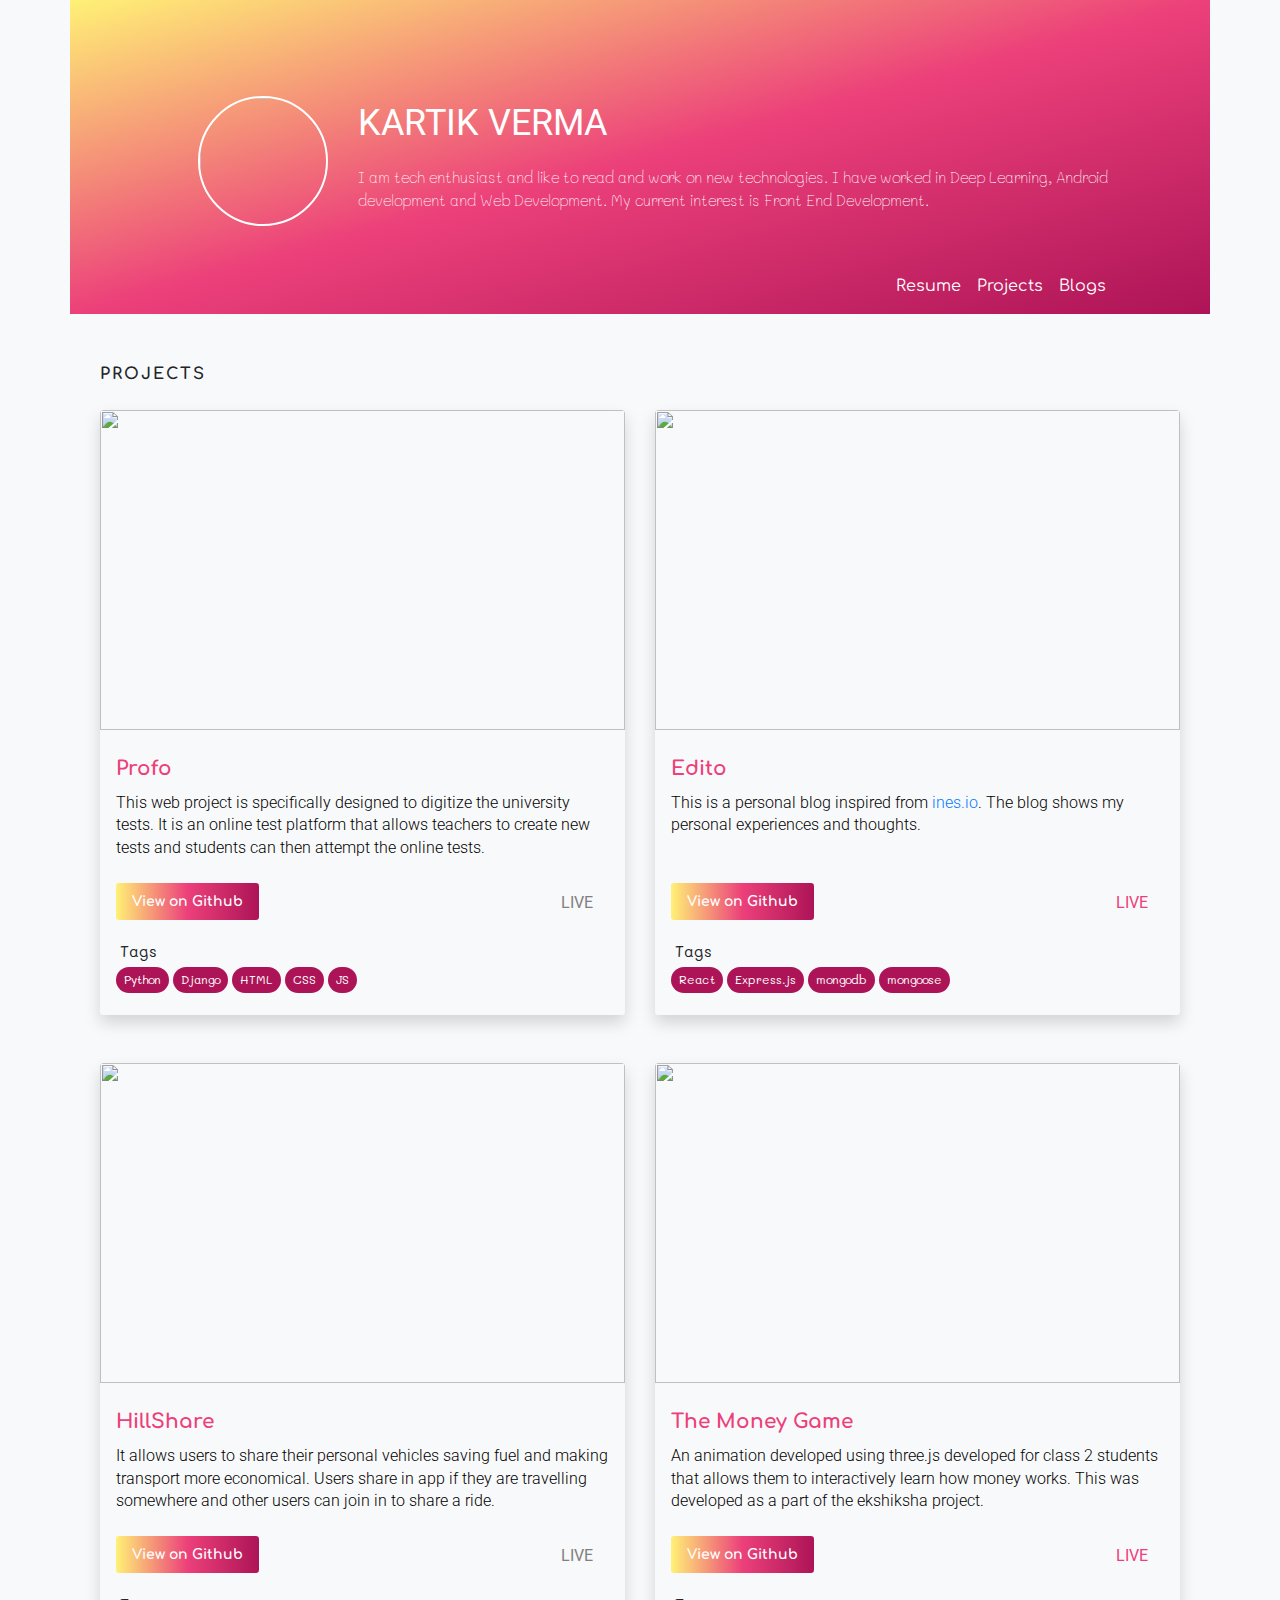
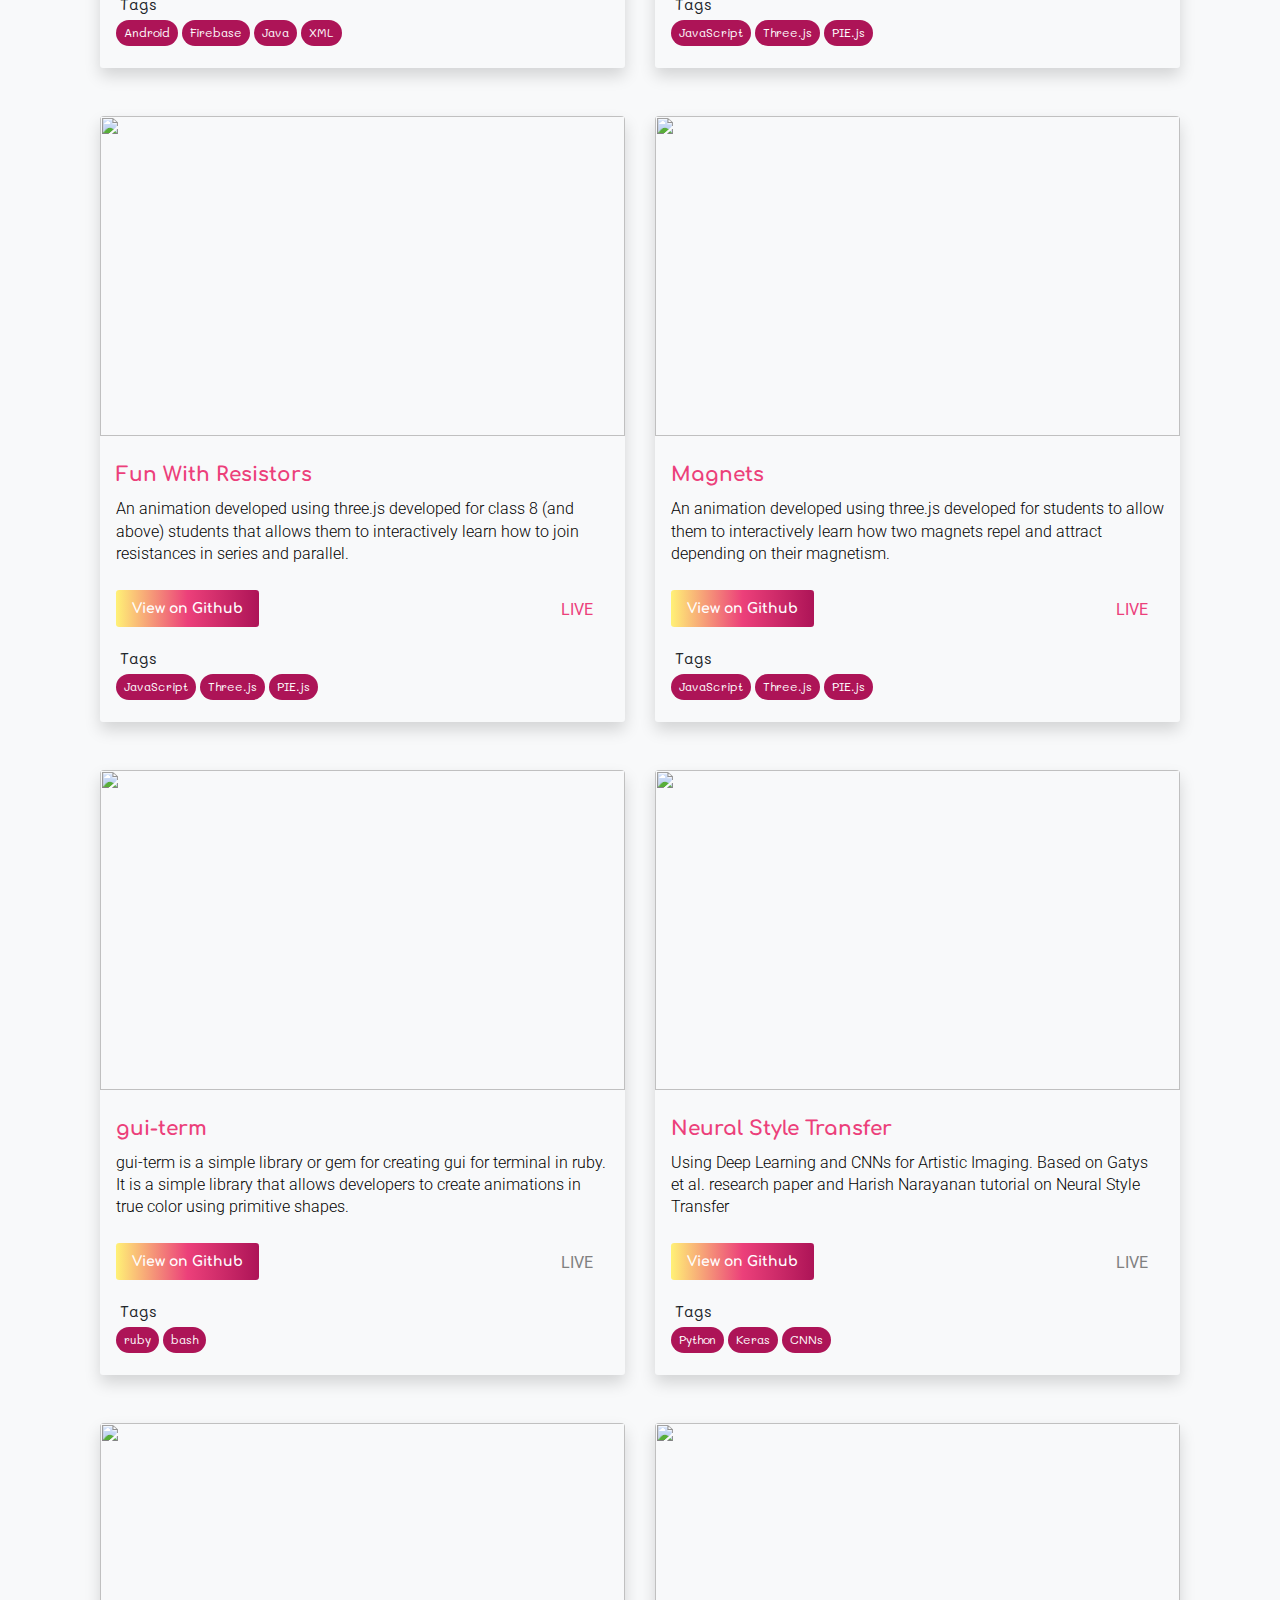
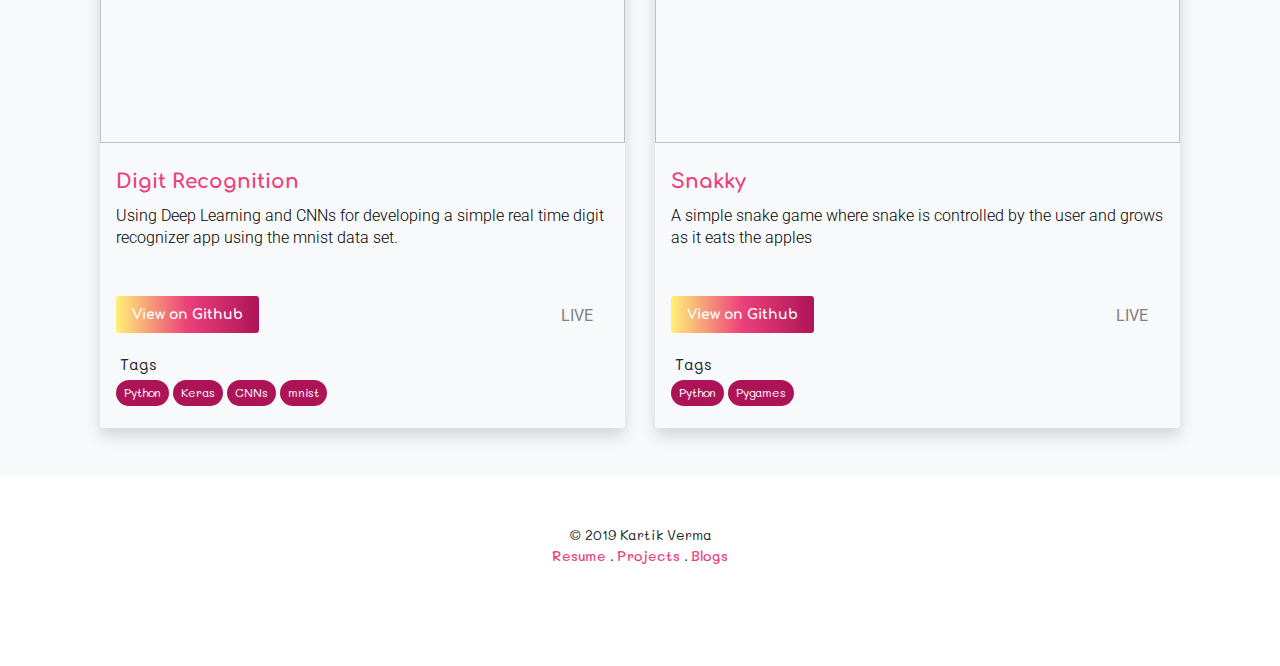
==== index.html @ e736deca "added live preview" ====
<!DOCTYPE html>
<html lang="en">
<head>
    <meta charset="UTF-8">
    <meta name="viewport" content="width=device-width, initial-scale=1.0">
    <meta http-equiv="X-UA-Compatible" content="ie=edge">
    <link rel="stylesheet" href="./assets/css/styles.css" />
    <link rel="stylesheet" href="https://use.fontawesome.com/releases/v5.6.3/css/all.css" integrity="sha384-UHRtZLI+pbxtHCWp1t77Bi1L4ZtiqrqD80Kn4Z8NTSRyMA2Fd33n5dQ8lWUE00s/" crossorigin="anonymous">
    <link rel="stylesheet" href="https://stackpath.bootstrapcdn.com/bootstrap/4.3.1/css/bootstrap.min.css" integrity="sha384-ggOyR0iXCbMQv3Xipma34MD+dH/1fQ784/j6cY/iJTQUOhcWr7x9JvoRxT2MZw1T" crossorigin="anonymous">
    <link href="https://fonts.googleapis.com/css?family=Mali:400,500|Roboto:300,400,700&display=swap" rel="stylesheet">
    <link href="https://fonts.googleapis.com/css?family=Comfortaa|Righteous&display=swap" rel="stylesheet">
    <link rel="shortcut icon" href="./assets/images/favicon.ico" />
    <title>Kartik Verma</title>
</head>
<body class="bg-light">
    
    <!-- body -->
    <div class="container">
        <header class="row header-profile pt-md-5 pb-md-3 pt-4 pb-3 pr-md-5">
            <div class="col-12 pt-md-5">
                <div class="row">
                    <div class="col-12 col-md-3 clear">
                        <div class="profile-container">
                            <img src="./assets/images/profile.jpg" class="profile-image"/>
                        </div>
                    </div>
                    <div class="col-12 col-md-9 pt-3 pt-md-0">
                        <div class="row about-container">
                            <div class="col-12 about-header pb-3">KARTIK VERMA</div>
                            <div class="col-12 about-desc">
                                I am tech enthusiast and like to read and work on new technologies. I have worked in Deep Learning, Android development and Web Development. My current interest is Front End Development.
                            </div>
                        </div>
                    </div>
                </div>
            </div>
            <div class="col-12 pt-5 pr-md-5 position-sticky">
                    <div class="row">
                        <div class="col-0 col-md-3"></div>
                        <div class="col-12 col-md-9">
                            <ul class="c-nav-container clear">
                                <li class="c-nav-link"><a class="pl-2 pr-2" href="https://vermakartik.github.io/profile/">Blogs</a></li>
                                <li class="c-nav-link"><a class="pl-2 pr-2" href="#project-start">Projects</a></li>
                                <li class="c-nav-link"><a class="pl-2 pr-2" href="https://www.linkedin.com/in/kartik-verma/">Resume</a></li>
                            </ul>
                        </div>
                    </div>
                </div>
        </header>
        <!-- main content -->
        <main class="pt-5">
            <section>
                <div class="container-fluid">
                    <div id="project-start" style="font-family: 'comfortaa', 'sans-serif'; letter-spacing: 2px; text-transform: uppercase; font-weight: bold;">Projects</div>
                    <div class="row pt-0 pb-4">

                        <!-- project 1 -->
                        <div class="col-12 col-md-6 pt-4 pb-4">
                            <div class="col-12 rounded-sm shadow p-0">
                                <div class="project-image-container">
                                    <img class="project-image" src="./assets/images/profo.jpg"/>  
                                </div> 
                                <div class="row pt-3 pb-3 pl-3 pr-3">
                                    <div class="col-12 project-header mt-2">
                                        Profo
                                    </div>
                                    <div class="col-12 project-desc mt-2">
                                        This web project is specifically designed to digitize the university tests. It is an online test platform that allows teachers to create new tests and students can then attempt the online tests.
                                    </div>
                                    <div class="col-12 clear pt-4 pb-2">
                                        <a href="https://github.com/vermakartik/Profo" class="view-button rounded-sm pt-2 pb-2 pl-3 pr-3 " style="float: left;">
                                            View on Github
                                        </a>
                                        <button class="live-button live-button-disabled rounded-sm pt-2 pb-2 pl-3 pr-3" style="float: right">Live<span class="arrow-live"><i class="fas fa-arrow-right"></i></span>
                                        </button>
                                    </div>
                                    <div class="col-12 pt-2 pb-2">
                                        <div  class="pl-1 pb-1" style="font-family: 'Mali', cursive;">Tags</div>
                                        <span class="c-tag">Python</span>
                                        <span class="c-tag">Django</span>
                                        <span class="c-tag">HTML</span>
                                        <span class="c-tag">CSS</span>
                                        <span class="c-tag">JS</span>
                                    </div>
                                </div>
                            </div>
                        </div>

                        <!-- project 2 -->
                        <div class="col-12 col-md-6 pt-4 pb-4">
                            <div class="col-12 rounded-sm shadow p-0">
                                <div class="project-image-container">
                                    <img class="project-image" src="./assets/images/edito.JPG"/>  
                                </div> 
                                <div class="row pt-3 pb-3 pl-3 pr-3">
                                    <div class="col-12 project-header mt-2">
                                        Edito
                                    </div>
                                    <div class="col-12 project-desc mt-2">
                                        This is a personal blog inspired from <a href="https://ines.io/">ines.io</a>. The blog shows my personal experiences and thoughts. 
                                    </div>
                                    <div class="col-12 clear pt-4 pb-2">
                                        <a href="https://github.com/vermakartik/profile" class="view-button rounded-sm pt-2 pb-2 pl-3 pr-3 " style="float: left;">View on Github</a>
                                        <a href="https://vermakartik.github.io/profile/" class="live-button rounded-sm pt-2 pb-2 pl-3 pr-3" style="float: right">Live<span class="arrow-live"><i class="fas fa-arrow-right"></i></span>
                                        </a>
                                    </div>
                                    <div class="col-12 pt-2 pb-2">
                                        <div  class="pl-1 pb-1" style="font-family: 'Mali', cursive;">Tags</div>
                                        <span class="c-tag">React</span>
                                        <span class="c-tag">Express.js</span>
                                        <span class="c-tag">mongodb</span>
                                        <span class="c-tag">mongoose</span>
                                    </div>
                                </div>
                            </div>
                        </div>

                        <!-- project 3 -->
                        <div class="col-12 col-md-6 pt-4 pb-4">
                            <div class="col-12 rounded-sm shadow p-0">
                                <div class="project-image-container">
                                    <img class="project-image" src="./assets/images/hillshare.JPG"/>  
                                </div> 
                                <div class="row pt-3 pb-3 pl-3 pr-3">
                                    <div class="col-12 project-header mt-2">
                                        HillShare
                                    </div>
                                    <div class="col-12 project-desc mt-2">
                                        It allows users to share their personal vehicles saving fuel and making transport more economical. Users share in app if they are travelling somewhere and other users can join in to share a ride.
                                    </div>
                                    <div class="col-12 clear pt-4 pb-2">
                                        <a href="https://github.com/vermakartik/RiderApp" class="view-button rounded-sm pt-2 pb-2 pl-3 pr-3 " style="float: left;">View on Github</a>
                                        <button class="live-button rounded-sm pt-2 pb-2 pl-3 pr-3 live-button-disabled" style="float: right">Live<span class="arrow-live"><i class="fas fa-arrow-right"></i></span>
                                        </button>
                                    </div>
                                    <div class="col-12 pt-2 pb-2">
                                        <div  class="pl-1 pb-1" style="font-family: 'Mali', cursive;">Tags</div>
                                        <span class="c-tag">Android</span>
                                        <span class="c-tag">Firebase</span>
                                        <span class="c-tag">Java</span>
                                        <span class="c-tag">XML</span>
                                    </div>
                                </div>
                            </div>
                        </div>

                        <!-- project 4 -->
                        <div class="col-12 col-md-6 pt-4 pb-4">
                            <div class="col-12 rounded-sm shadow p-0">
                                <div class="project-image-container">
                                    <img class="project-image" src="./assets/images/moneygame.JPG"/>  
                                </div> 
                                <div class="row pt-3 pb-3 pl-3 pr-3">
                                    <div class="col-12 project-header mt-2">
                                        The Money Game
                                    </div>
                                    <div class="col-12 project-desc mt-2">
                                        An animation developed using three.js developed for class 2 students that allows them to interactively learn how money works. This was developed as a part of the ekshiksha project.
                                    </div>
                                    <div class="col-12 clear pt-4 pb-2">
                                        <a href="https://github.com/vermakartik/The-Money-Game" class="view-button rounded-sm pt-2 pb-2 pl-3 pr-3 " style="float: left;">View on Github</a>
                                        <a href="https://www.it.iitb.ac.in/summerinternship2018/activity_src/0MO84FuysWRAqPNAPH0ctg/wi1XrHwwRTU2L41rf6fO8w/Experiment/index.jsp" class="live-button rounded-sm pt-2 pb-2 pl-3 pr-3" style="float: right">Live<span class="arrow-live"><i class="fas fa-arrow-right"></i></span>
                                        </a>
                                    </div>
                                    <div class="col-12 pt-2 pb-2">
                                        <div  class="pl-1 pb-1" style="font-family: 'Mali', cursive;">Tags</div>
                                        <span class="c-tag">JavaScript</span>
                                        <span class="c-tag">Three.js</span>
                                        <span class="c-tag">PIE.js</span>
                                    </div>
                                </div>
                            </div>
                        </div>

                        <!-- project 5 -->
                        <div class="col-12 col-md-6 pt-4 pb-4">
                            <div class="col-12 rounded-sm shadow p-0">
                                <div class="project-image-container">
                                    <img class="project-image" src="./assets/images/resistanceGame.JPG"/>  
                                </div> 
                                <div class="row pt-3 pb-3 pl-3 pr-3">
                                    <div class="col-12 project-header mt-2">
                                      Fun With Resistors
                                    </div>
                                    <div class="col-12 project-desc mt-2">
                                        An animation developed using three.js developed for class 8 (and above) students that allows them to interactively learn how to join resistances in series and parallel.
                                    </div>
                                    <div class="col-12 clear pt-4 pb-2">
                                        <a href="https://github.com/vermakartik/Fun-With-resistors" class="view-button rounded-sm pt-2 pb-2 pl-3 pr-3 " style="float: left;">View on Github</a>
                                        <a href="https://www.it.iitb.ac.in/summerinternship2018/activity_src/0MO84FuysWRAqPNAPH0ctg/hYGN6m-wk7__e2ZP96dGiw/Experiment/index.jsp" class="live-button rounded-sm pt-2 pb-2 pl-3 pr-3" style="float: right">Live<span class="arrow-live"><i class="fas fa-arrow-right"></i></span>
                                        </a>
                                    </div>
                                    <div class="col-12 pt-2 pb-2">
                                        <div  class="pl-1 pb-1" style="font-family: 'Mali', cursive;">Tags</div>
                                        <span class="c-tag">JavaScript</span>
                                        <span class="c-tag">Three.js</span>
                                        <span class="c-tag">PIE.js</span>
                                    </div>
                                </div>
                            </div>
                        </div>

                        <!-- project 6 -->
                        <div class="col-12 col-md-6 pt-4 pb-4">
                            <div class="col-12 rounded-sm shadow p-0">
                                <div class="project-image-container">
                                    <img class="project-image" src="./assets/images/magnetGame.JPG"/>  
                                </div> 
                                <div class="row pt-3 pb-3 pl-3 pr-3">
                                    <div class="col-12 project-header mt-2">
                                      Magnets
                                    </div>
                                    <div class="col-12 project-desc mt-2">
                                        An animation developed using three.js developed for students to allow them to interactively learn how two magnets repel and attract depending on their magnetism.
                                    </div>
                                    <div class="col-12 clear pt-4 pb-2">
                                        <a href="https://github.com/vermakartik/Magnets" class="view-button rounded-sm pt-2 pb-2 pl-3 pr-3 " style="float: left;">View on Github</a>
                                        <a href="https://www.it.iitb.ac.in/summerinternship2018/activity_src/0MO84FuysWRAqPNAPH0ctg/XKIEzUcb_xms26EWchVlzw/Experiment/index.jsp" class="live-button rounded-sm pt-2 pb-2 pl-3 pr-3" style="float: right">Live<span class="arrow-live"><i class="fas fa-arrow-right"></i></span>
                                        </a>
                                    </div>
                                    <div class="col-12 pt-2 pb-2">
                                        <div  class="pl-1 pb-1" style="font-family: 'Mali', cursive;">Tags</div>
                                        <span class="c-tag">JavaScript</span>
                                        <span class="c-tag">Three.js</span>
                                        <span class="c-tag">PIE.js</span>
                                    </div>
                                </div>
                            </div>
                        </div>

                        <!-- project 7 -->
                        <div class="col-12 col-md-6 pt-4 pb-4">
                            <div class="col-12 rounded-sm shadow p-0">
                                <div class="project-image-container">
                                    <img class="project-image" src="./assets/images/guiTerm.JPG"/>  
                                </div> 
                                <div class="row pt-3 pb-3 pl-3 pr-3">
                                    <div class="col-12 project-header mt-2">
                                      gui-term
                                    </div>
                                    <div class="col-12 project-desc mt-2">
                                        gui-term is a simple library or gem for creating gui for terminal in ruby. It is a simple library that allows developers to create animations in true color using primitive shapes.
                                    </div>
                                    <div class="col-12 clear pt-4 pb-2">
                                        <a href="https://github.com/vermakartik/gui-term" class="view-button rounded-sm pt-2 pb-2 pl-3 pr-3 " style="float: left;">View on Github</a>
                                        <button class="live-button rounded-sm pt-2 pb-2 pl-3 pr-3 live-button-disabled" style="float: right">Live<span class="arrow-live"><i class="fas fa-arrow-right"></i></span>
                                        </button>
                                    </div>
                                    <div class="col-12 pt-2 pb-2">
                                        <div  class="pl-1 pb-1" style="font-family: 'Mali', cursive;">Tags</div>
                                        <span class="c-tag">ruby</span>
                                        <span class="c-tag">bash</span>
                                    </div>
                                </div>
                            </div>
                        </div>

                        <!-- project 8-->
                        <div class="col-12 col-md-6 pt-4 pb-4">
                            <div class="col-12 rounded-sm shadow p-0">
                                <div class="project-image-container">
                                    <img class="project-image" src="./assets/images/neuralStyleTransfer.JPG"/>  
                                </div> 
                                <div class="row pt-3 pb-3 pl-3 pr-3">
                                    <div class="col-12 project-header mt-2">
                                      Neural Style Transfer
                                    </div>
                                    <div class="col-12 project-desc mt-2">
                                        Using Deep Learning and CNNs for Artistic Imaging. Based on Gatys et al. research paper and Harish Narayanan tutorial on Neural Style Transfer
                                    </div>
                                    <div class="col-12 clear pt-4 pb-2">
                                        <a href="https://github.com/vermakartik/Neural-Style-Transfer" class="view-button rounded-sm pt-2 pb-2 pl-3 pr-3 " style="float: left;">View on Github</a>
                                        <button class="live-button rounded-sm pt-2 pb-2 pl-3 pr-3 live-button-disabled" style="float: right">Live<span class="arrow-live"><i class="fas fa-arrow-right"></i></span>
                                        </button>
                                    </div>
                                    <div class="col-12 pt-2 pb-2">
                                        <div  class="pl-1 pb-1" style="font-family: 'Mali', cursive;">Tags</div>
                                        <span class="c-tag">Python</span>
                                        <span class="c-tag">Keras</span>
                                        <span class="c-tag">CNNs</span>
                                    </div>
                                </div>
                            </div>
                        </div>

                        <!-- project 9-->
                        <div class="col-12 col-md-6 pt-4 pb-4">
                            <div class="col-12 rounded-sm shadow p-0">
                                <div class="project-image-container">
                                    <img class="project-image" src="./assets/images/DigitRecognitionCNNImageMain.png"/>  
                                </div> 
                                <div class="row pt-3 pb-3 pl-3 pr-3">
                                    <div class="col-12 project-header mt-2">
                                      Digit Recognition
                                    </div>
                                    <div class="col-12 project-desc mt-2">
                                        Using Deep Learning and CNNs for developing a simple real time digit recognizer app using the mnist data set.
                                    </div>
                                    <div class="col-12 clear pt-4 pb-2">
                                        <a href="https://github.com/vermakartik/digit-recognition-app" class="view-button rounded-sm pt-2 pb-2 pl-3 pr-3 " style="float: left;">View on Github</a>
                                        <button class="live-button rounded-sm pt-2 pb-2 pl-3 pr-3 live-button-disabled" style="float: right">Live<span class="arrow-live"><i class="fas fa-arrow-right"></i></span>
                                        </button>
                                    </div>
                                    <div class="col-12 pt-2 pb-2">
                                        <div  class="pl-1 pb-1" style="font-family: 'Mali', cursive;">Tags</div>
                                        <span class="c-tag">Python</span>
                                        <span class="c-tag">Keras</span>
                                        <span class="c-tag">CNNs</span>
                                        <span class="c-tag">mnist</span>
                                    </div>
                                </div>
                            </div>
                        </div>

                        <!-- project 10-->
                        <div class="col-12 col-md-6 pt-4 pb-4">
                            <div class="col-12 rounded-sm shadow p-0">
                                <div class="project-image-container">
                                    <img class="project-image" src="./assets/images/snakky.JPG"/>  
                                </div> 
                                <div class="row pt-3 pb-3 pl-3 pr-3">
                                    <div class="col-12 project-header mt-2">
                                      Snakky
                                    </div>
                                    <div class="col-12 project-desc mt-2">
                                        A simple snake game where snake is controlled by the user and grows as it eats the apples
                                    </div>
                                    <div class="col-12 clear pt-4 pb-2">
                                        <a href="https://github.com/vermakartik/Snake-AI" class="view-button rounded-sm pt-2 pb-2 pl-3 pr-3 " style="float: left;">View on Github</a>
                                        <button class="live-button rounded-sm pt-2 pb-2 pl-3 pr-3 live-button-disabled" style="float: right">Live<span class="arrow-live"><i class="fas fa-arrow-right"></i></span>
                                        </button>
                                    </div>
                                    <div class="col-12 pt-2 pb-2">
                                        <div  class="pl-1 pb-1" style="font-family: 'Mali', cursive;">Tags</div>
                                        <span class="c-tag">Python</span>
                                        <span class="c-tag">Pygames</span>
                                    </div>
                                </div>
                            </div>
                        </div>

                    </div>
                </div>
            </section>
        </main>
    </div>
    <footer class="container-fluid bg-white pt-5 pb-5">
        <div class="row">
            <div class="col-12 text-center footer-copyright">
                &copy; 2019 Kartik Verma 
                <div><a href="#">Resume</a> . <a href="#">Projects</a> . <a href="#">Blogs</a></div>
            </div>
            <div class="col-12 pt-3 text-center social-icon-container">
                <span class="pl-1 pr-1"><a href="https://github.com/vermakartik/"><i class="fab fa-github-alt"></i></a></span>
                <span class="pl-1 pr-1"><a href="https://codepen.io/simClev/"><i class="fab fa-codepen"></i></a></span>
                <span class="pl-1 pr-1"><a href="https://www.linkedin.com/in/kartik-verma/"><i class="fab fa-linkedin-in"></i></a></span>
                <span class="pl-1 pr-1"><a href="https://www.instagram.com/its.an.engineer/"><i class="fab fa-instagram"></i></a></span>
            </div>
        </div>
    </footer>
    
    <!-- scripts -->
    <script src="./assets/js/main.js" />

    <script src="https://code.jquery.com/jquery-3.3.1.slim.min.js" integrity="sha384-q8i/X+965DzO0rT7abK41JStQIAqVgRVzpbzo5smXKp4YfRvH+8abtTE1Pi6jizo" crossorigin="anonymous"></script>
    <script src="https://cdnjs.cloudflare.com/ajax/libs/popper.js/1.14.7/umd/popper.min.js" integrity="sha384-UO2eT0CpHqdSJQ6hJty5KVphtPhzWj9WO1clHTMGa3JDZwrnQq4sF86dIHNDz0W1" crossorigin="anonymous"></script>
    <script src="https://stackpath.bootstrapcdn.com/bootstrap/4.3.1/js/bootstrap.min.js" integrity="sha384-JjSmVgyd0p3pXB1rRibZUAYoIIy6OrQ6VrjIEaFf/nJGzIxFDsf4x0xIM+B07jRM" crossorigin="anonymous"></script>
</body>
</html>
---- assets/css/styles.css ----
*{
     margin: 0px;
     padding: 0px;
 }
.profile-container {
    width: 130px;
    height: 130px;
    border-radius: 50%;
    overflow: hidden;
    position: relative;
    border: 2px solid white;
    float: right;
}

.bg-white{
    background-color: white;
}

.profile-image{
    width: 128px;
    height: 128px;
    object-fit: cover;
    position: absolute;
}

.header-profile {
    background: linear-gradient(to bottom right, #fff176,#ec407a, #ad1457);
}

.c-nav-container {
    list-style-type: none;
}
a {
    text-decoration: none !important;
}

.clear{
    clear: both;
}

.c-nav-link a {
    font-family: 'Comfortaa', cursive;
    color: white;
    float: right;
}

.c-nav-link a:hover{
    color: #fff176;
}

.about-container {
    color: white;
}

.about-header{
    font-size: 36px;
}

.about-desc {
    font-weight: 100;
    font-size: 15px;
    font-family: 'Mali', cursive;
}

.project-image-container {
    height: 320px;
    width: 100%;
    overflow: hidden;
    position: relative;
    object-fit: contain;
    border-radius: 4px 4px 0px 0px;
}

.project-image{
    height: 320px;
    width: 100%;
    object-fit: cover;
}

.project-header{
    font-family: 'Comfortaa', sans-serif;
    font-weight: bold;
    font-size: 20px;
    color: #ec407a; 
}

.project-desc{
    font-family: 'roboto', sans-serif;
    color: black;
    word-wrap: break-word;
    line-height: 1.4em;
    max-height: 4.2em;
    height: 4.2em;
    overflow: hidden;
    font-weight: 300;
    text-overflow: ellipsis;
}

.view-button{
    border: none;
    background: linear-gradient(to left, #ad1457,#ec407a, #fff176);
    font-family: 'comfortaa', sans-serif;
    font-weight: bold;
    color: white;
    font-size: 14px;
}

.view-button a{
    color: white;
}

.view-button:hover{
    background: #ad1457;
    color: #fff176;
}

.live-button {
    border: none;
    background: transparent;
    text-transform: uppercase;
    color: #ec407a;
    font-family: 'roboto', sans-serif;
    text-decoration: none;
}

.arrow-live{
    position: relative;
    left: 6px;
    font-weight: 100;
    transition: left 0.16s ease-in, color 0.16s ease-in;
}

.live-button:hover .arrow-live{
    left: 12px;
    color: #ad1457;
}

.live-button:hover{
    color: #ad1457;
}

.live-button-disabled{
    text-decoration: none;
    border: none;
    background: transparent;
    text-transform: uppercase;
    font-family: 'roboto', sans-serif;
    color: gray;
}

.live-button-disabled:hover{
    color: gray;
    cursor: not-allowed;
}

.live-button-disabled:hover .arrow-live{
    left: 6px;
    color: gray;
}

.live-button-disabled{
    color: gray;
}

.c-tag {
    background: #ad1457;
    padding: 4px 8px 6px 8px;
    font-size: 12px;
    border-radius: 20px;
    color: white;
    font-family: 'Mali', cursive;
}

.footer-copyright{
    font-family: 'Mali', cursive;
    font-size: 14px;
}

.footer-copyright a {
    font-weight: 500;
    color: #ec407a;
}

.footer-copyright a:hover{
    color: #ad1457;

}

.social-icon-container a{
    font-size: 24px;
    color: #ec407a;
}

.social-icon-container a:hover{
    color: #ad1457;
}

@media only screen and (max-width: 720px) {
    .profile-container{
        float: none;
        margin: auto;
    }

    .c-nav-link a {
        float: left;
    }
    
    .header-profile {
        border-radius: 0px;
    }

    .project-image-container {
        height: 240px;
        width: 100%;
        overflow: hidden;
        position: relative;
        object-fit: contain;
    }
    
    .project-image{
        height: 240px;
        width: 100%;
        object-fit: cover;
    }
}
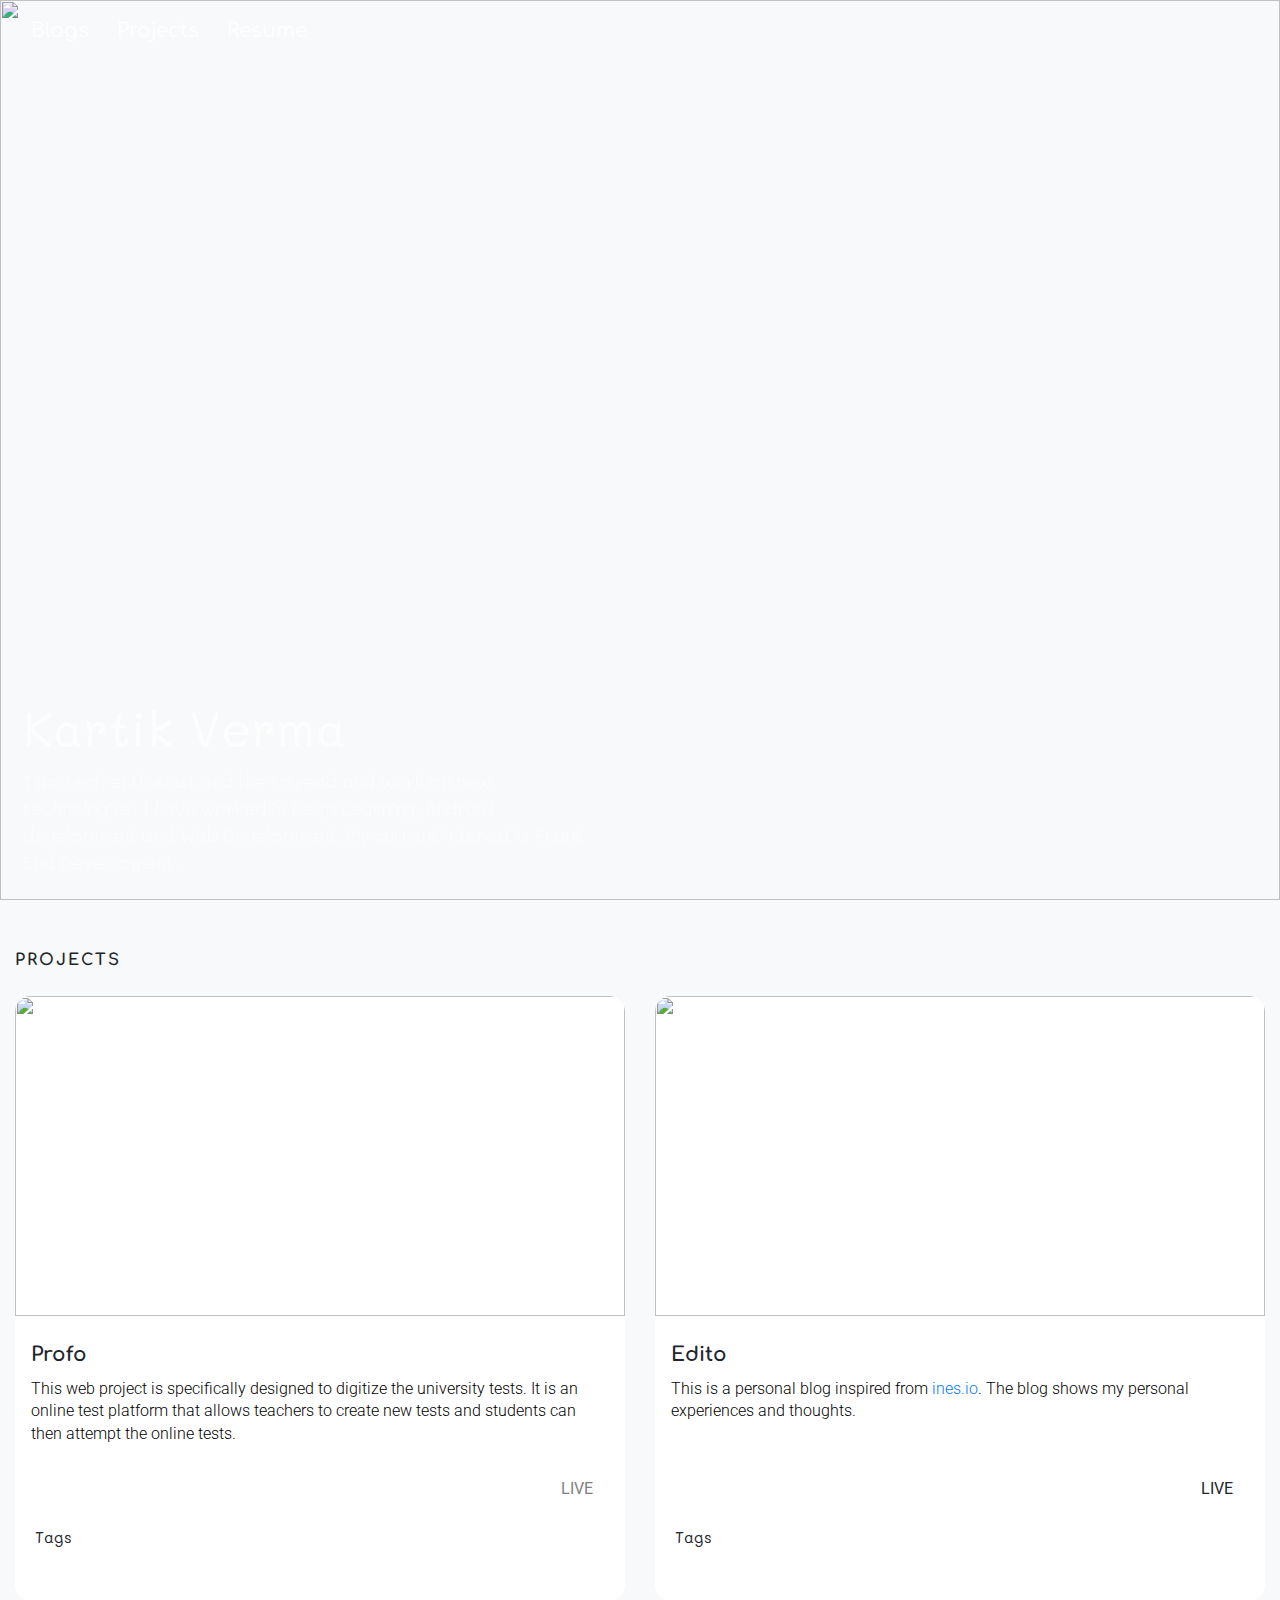
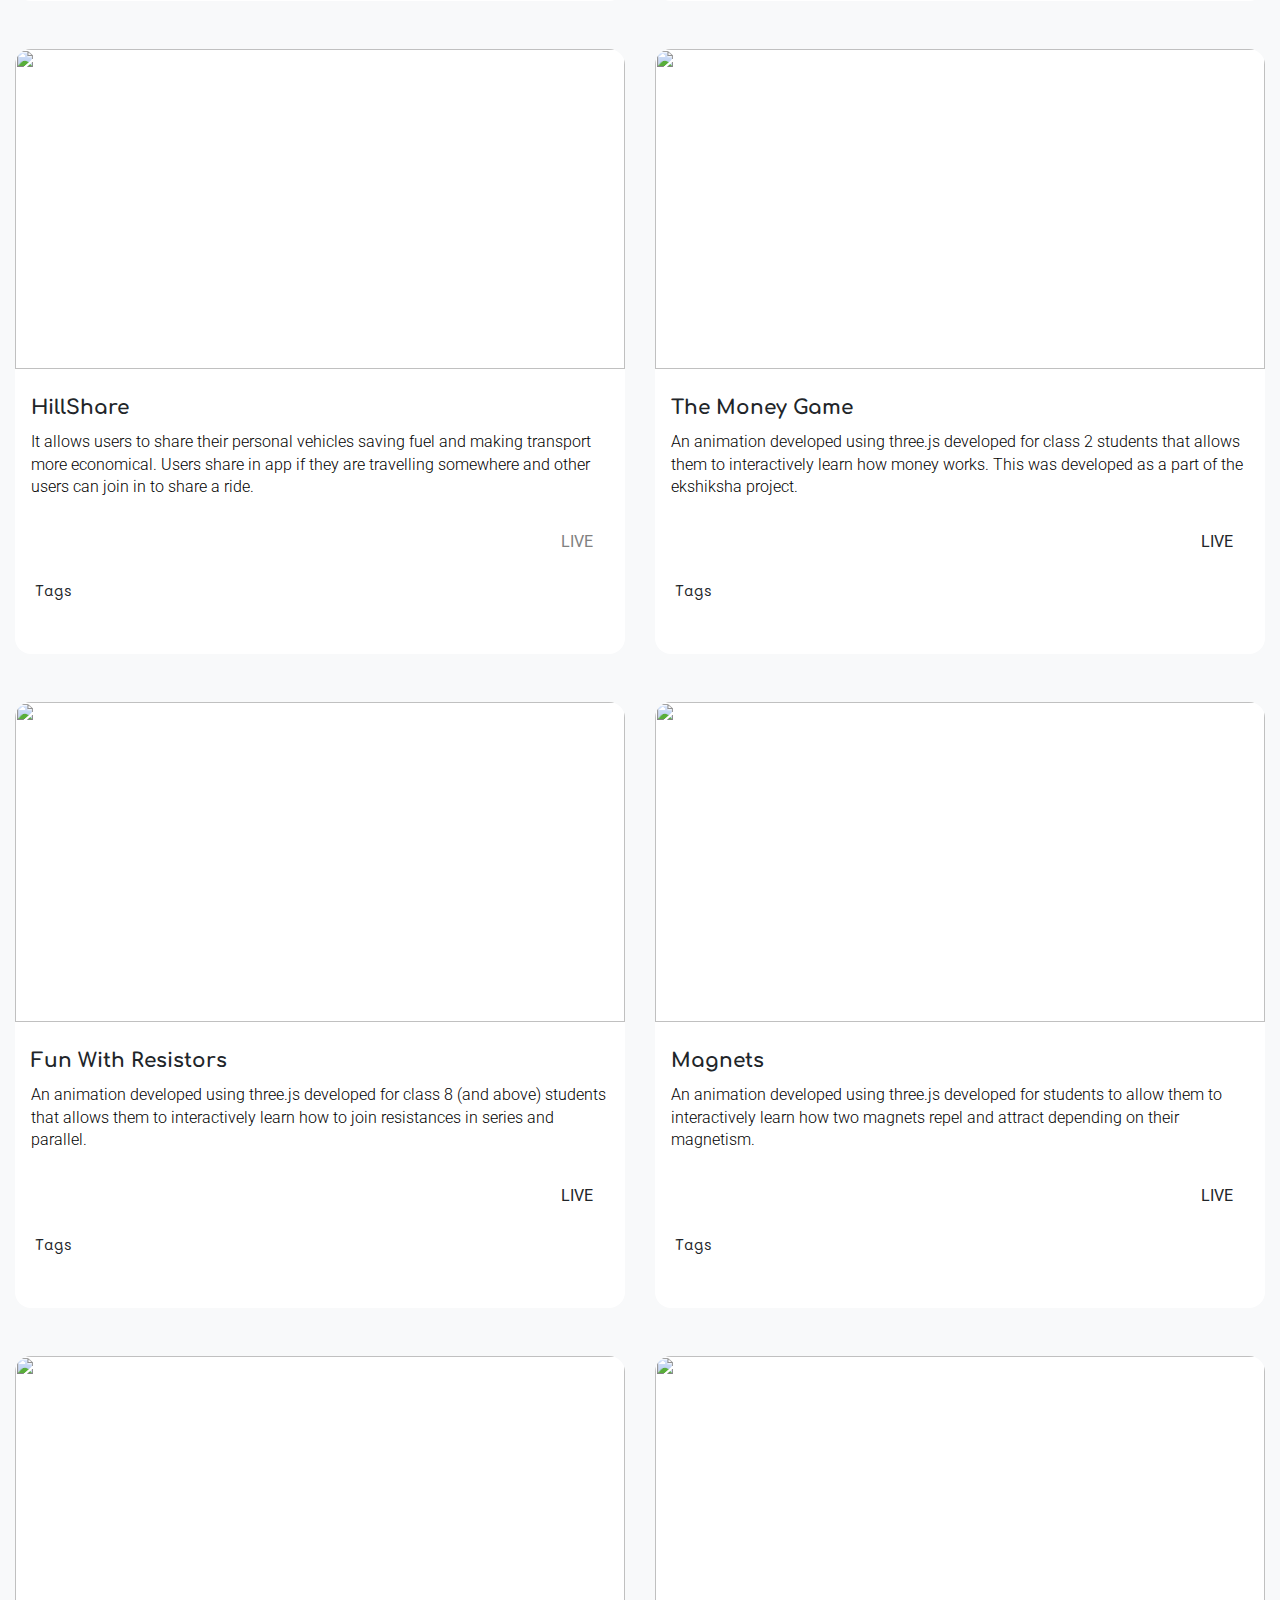
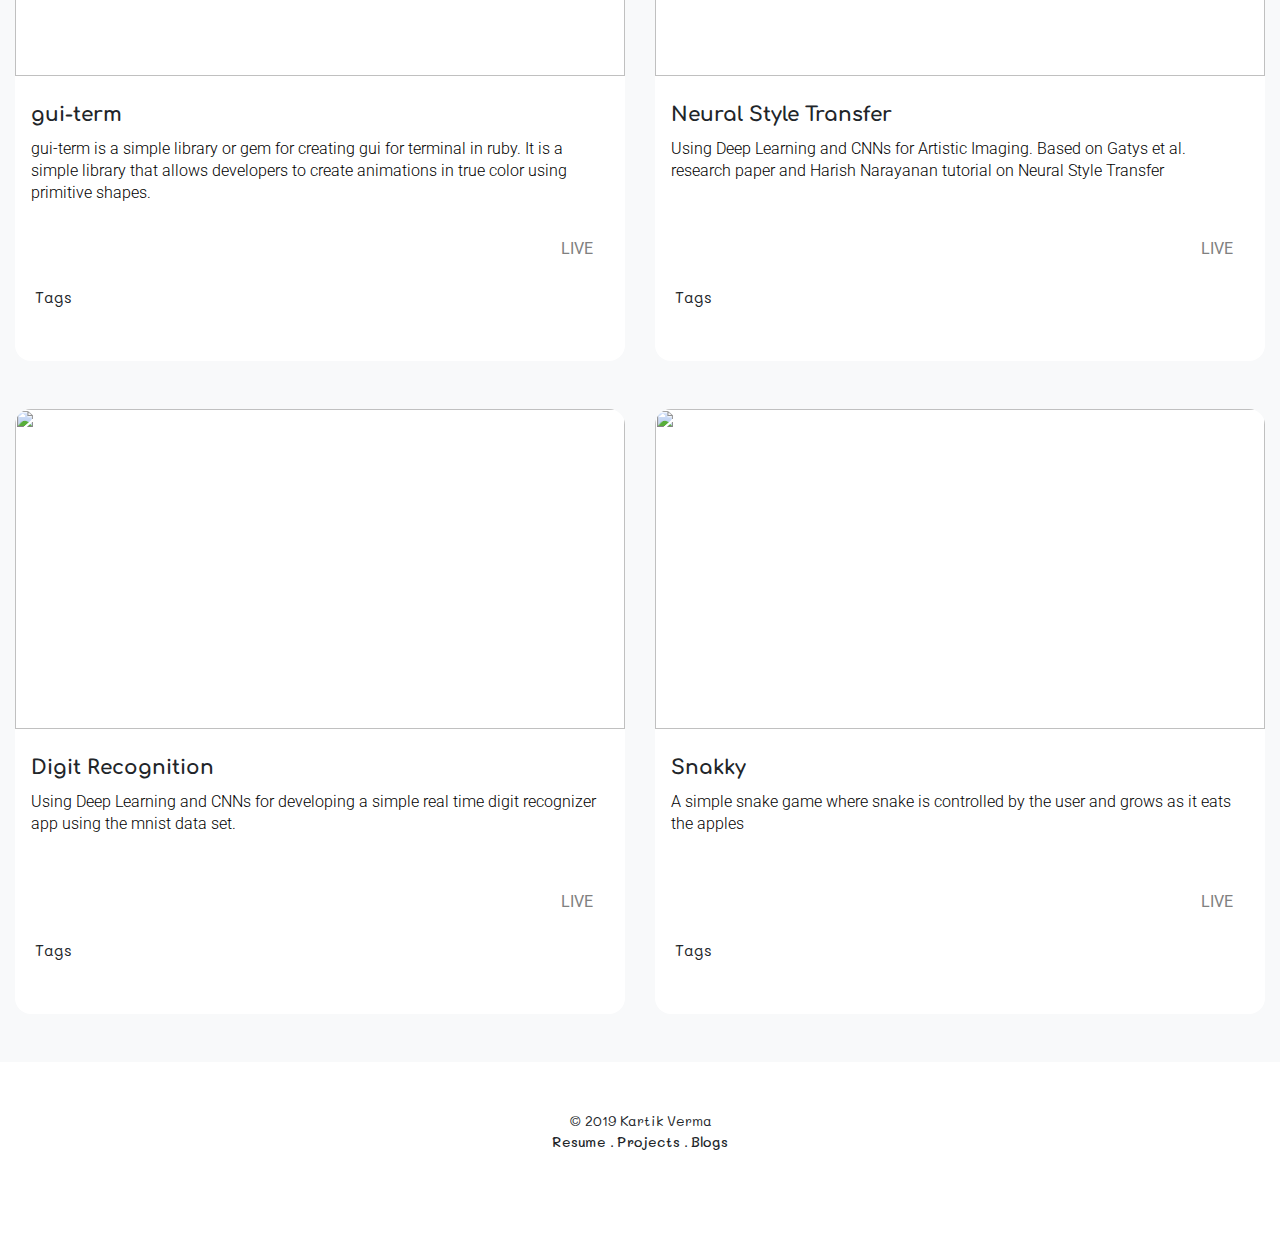
==== commit f61bb93c: "redefined url" ====
--- a/index.html
+++ b/index.html
@@ -15,38 +15,37 @@
 <body class="bg-light">
     
     <!-- body -->
-    <div class="container">
-        <header class="row header-profile pt-md-5 pb-md-3 pt-4 pb-3 pr-md-5">
-            <div class="col-12 pt-md-5">
-                <div class="row">
-                    <div class="col-12 col-md-3 clear">
-                        <div class="profile-container">
-                            <img src="./assets/images/profile.jpg" class="profile-image"/>
-                        </div>
-                    </div>
-                    <div class="col-12 col-md-9 pt-3 pt-md-0">
-                        <div class="row about-container">
-                            <div class="col-12 about-header pb-3">KARTIK VERMA</div>
-                            <div class="col-12 about-desc">
-                                I am tech enthusiast and like to read and work on new technologies. I have worked in Deep Learning, Android development and Web Development. My current interest is Front End Development.
-                            </div>
-                        </div>
+
+    <ul id="stickynav" class="c-nav-container nav-not-visible sticky-nav shadow-lg">
+        <li class="c-nav-link pl-2 pr-1"><a href="https://vermakartik.github.io/profile/#/posts">Blogs</a></li>
+        <li class="c-nav-link pl-1 pr-1"><a href="#project-start">Projects</a></li>
+        <li class="c-nav-link pl-1 pr-2"><a href="./resume.html">Resume</a></li>
+    </ul>
+    
+    <div class="container-fluid" style="margin: 0px !important; padding: 0px !important;">
+        <header class="row header-profile">
+                <div class="header-profile-image-container">
+                    <img src="assets/images/profile.jpg" />
+                    <div class="image-overlay-filter"></div>
+                </div>
+            <div class="col-12 pt-3" style="z-index: 1;">
+                <ul id="normalnav" class="c-nav-container">
+                    <li class="c-nav-link pl-2 pr-1"><a href="https://vermakartik.github.io/profile/">Blogs</a></li>
+                    <li class="c-nav-link pl-1 pr-1"><a href="#project-start">Projects</a></li>
+                    <li class="c-nav-link pl-1 pr-2"><a href="./resume.html">Resume</a></li>
+                </ul>
+            </div>
+            <div class="col-12">
+                <div class="about-container pb-sm-2 pl-sm-2 pb-md-4 pb-md-4 pb-5 pl-1">
+                    <div class="about-header pb-1 pt-1">Kartik Verma</div>
+                    <div class="about-desc">
+                        I am tech enthusiast and like to read and work on new technologies. I have worked in Deep Learning, Android development and Web Development. My current interest is Front End Development.
                     </div>
                 </div>
             </div>
-            <div class="col-12 pt-5 pr-md-5 position-sticky">
-                    <div class="row">
-                        <div class="col-0 col-md-3"></div>
-                        <div class="col-12 col-md-9">
-                            <ul class="c-nav-container clear">
-                                <li class="c-nav-link"><a class="pl-2 pr-2" href="https://vermakartik.github.io/profile/">Blogs</a></li>
-                                <li class="c-nav-link"><a class="pl-2 pr-2" href="#project-start">Projects</a></li>
-                                <li class="c-nav-link"><a class="pl-2 pr-2" href="https://www.linkedin.com/in/kartik-verma/">Resume</a></li>
-                            </ul>
-                        </div>
-                    </div>
-                </div>
         </header>
+    </div>
+    <div style="background: var(--background-main);">
         <!-- main content -->
         <main class="pt-5">
             <section>
@@ -56,7 +55,7 @@
 
                         <!-- project 1 -->
                         <div class="col-12 col-md-6 pt-4 pb-4">
-                            <div class="col-12 rounded-sm shadow p-0">
+                            <div class="project-container-main col-12 bg-white p-0">
                                 <div class="project-image-container">
                                     <img class="project-image" src="./assets/images/profo.jpg"/>  
                                 </div> 
@@ -76,11 +75,11 @@
                                     </div>
                                     <div class="col-12 pt-2 pb-2">
                                         <div  class="pl-1 pb-1" style="font-family: 'Mali', cursive;">Tags</div>
-                                        <span class="c-tag">Python</span>
-                                        <span class="c-tag">Django</span>
-                                        <span class="c-tag">HTML</span>
-                                        <span class="c-tag">CSS</span>
-                                        <span class="c-tag">JS</span>
+                                        <div class="c-tag">Python</div>
+                                        <div class="c-tag">Django</div>
+                                        <div class="c-tag">HTML</div>
+                                        <div class="c-tag">CSS</div>
+                                        <div class="c-tag">JS</div>
                                     </div>
                                 </div>
                             </div>
@@ -88,7 +87,7 @@
 
                         <!-- project 2 -->
                         <div class="col-12 col-md-6 pt-4 pb-4">
-                            <div class="col-12 rounded-sm shadow p-0">
+                            <div class="project-container-main col-12 p-0">
                                 <div class="project-image-container">
                                     <img class="project-image" src="./assets/images/edito.JPG"/>  
                                 </div> 
@@ -117,7 +116,7 @@
 
                         <!-- project 3 -->
                         <div class="col-12 col-md-6 pt-4 pb-4">
-                            <div class="col-12 rounded-sm shadow p-0">
+                            <div class="col-12 project-container-main p-0">
                                 <div class="project-image-container">
                                     <img class="project-image" src="./assets/images/hillshare.JPG"/>  
                                 </div> 
@@ -146,7 +145,7 @@
 
                         <!-- project 4 -->
                         <div class="col-12 col-md-6 pt-4 pb-4">
-                            <div class="col-12 rounded-sm shadow p-0">
+                            <div class="col-12 project-container-main p-0">
                                 <div class="project-image-container">
                                     <img class="project-image" src="./assets/images/moneygame.JPG"/>  
                                 </div> 
@@ -174,7 +173,7 @@
 
                         <!-- project 5 -->
                         <div class="col-12 col-md-6 pt-4 pb-4">
-                            <div class="col-12 rounded-sm shadow p-0">
+                            <div class="col-12 project-container-main p-0">
                                 <div class="project-image-container">
                                     <img class="project-image" src="./assets/images/resistanceGame.JPG"/>  
                                 </div> 
@@ -202,7 +201,7 @@
 
                         <!-- project 6 -->
                         <div class="col-12 col-md-6 pt-4 pb-4">
-                            <div class="col-12 rounded-sm shadow p-0">
+                            <div class="col-12 project-container-main p-0">
                                 <div class="project-image-container">
                                     <img class="project-image" src="./assets/images/magnetGame.JPG"/>  
                                 </div> 
@@ -230,7 +229,7 @@
 
                         <!-- project 7 -->
                         <div class="col-12 col-md-6 pt-4 pb-4">
-                            <div class="col-12 rounded-sm shadow p-0">
+                            <div class="col-12 project-container-main p-0">
                                 <div class="project-image-container">
                                     <img class="project-image" src="./assets/images/guiTerm.JPG"/>  
                                 </div> 
@@ -257,7 +256,7 @@
 
                         <!-- project 8-->
                         <div class="col-12 col-md-6 pt-4 pb-4">
-                            <div class="col-12 rounded-sm shadow p-0">
+                            <div class="col-12 project-container-main p-0">
                                 <div class="project-image-container">
                                     <img class="project-image" src="./assets/images/neuralStyleTransfer.JPG"/>  
                                 </div> 
@@ -285,7 +284,7 @@
 
                         <!-- project 9-->
                         <div class="col-12 col-md-6 pt-4 pb-4">
-                            <div class="col-12 rounded-sm shadow p-0">
+                            <div class="col-12 project-container-main p-0">
                                 <div class="project-image-container">
                                     <img class="project-image" src="./assets/images/DigitRecognitionCNNImageMain.png"/>  
                                 </div> 
@@ -314,7 +313,7 @@
 
                         <!-- project 10-->
                         <div class="col-12 col-md-6 pt-4 pb-4">
-                            <div class="col-12 rounded-sm shadow p-0">
+                            <div class="col-12 project-container-main p-0">
                                 <div class="project-image-container">
                                     <img class="project-image" src="./assets/images/snakky.JPG"/>  
                                 </div> 
@@ -348,7 +347,7 @@
         <div class="row">
             <div class="col-12 text-center footer-copyright">
                 &copy; 2019 Kartik Verma 
-                <div><a href="#">Resume</a> . <a href="#">Projects</a> . <a href="#">Blogs</a></div>
+                <div><a href="./resume.html">Resume</a> . <a href="#project-start">Projects</a> . <a href="https://vermakartik.github.io/profile">Blogs</a></div>
             </div>
             <div class="col-12 pt-3 text-center social-icon-container">
                 <span class="pl-1 pr-1"><a href="https://github.com/vermakartik/"><i class="fab fa-github-alt"></i></a></span>
--- a/assets/css/styles.css
+++ b/assets/css/styles.css
@@ -1,10 +1,18 @@
- *{
+@import url(theme.css);
+
+*{
      margin: 0px;
      padding: 0px;
  }
+
+ html, body {
+     margin: 0px !important;
+     padding: 0px !important;
+ }
+
 .profile-container {
-    width: 130px;
-    height: 130px;
+    width: 100%;
+    height: 100vh;
     border-radius: 50%;
     overflow: hidden;
     position: relative;
@@ -16,50 +24,128 @@
     background-color: white;
 }
 
-.profile-image{
-    width: 128px;
-    height: 128px;
+.header-profile-image-container{
+    width: 100%;
+    height: 100vh;
+    position: absolute;
+    overflow: hidden;
+}
+
+.header-profile-image-container img{
+    width: 100%;
+    height: 100vh;
+    position: absolute;
     object-fit: cover;
+    object-position: 50% 40%;
+    z-index: -1;
+    filter: hue-rotate(40deg);
+}
+
+.image-overlay-filter{
     position: absolute;
-}
-
-.header-profile {
-    background: linear-gradient(to bottom right, #fff176,#ec407a, #ad1457);
+    height: 100vh;
+    width: 100%;
+    background: linear-gradient(to top right, var(--color-main),var(--color-mid), var(--color-sec));
+    opacity: 0.8;
+}
+
+header{
+    width: 100%;
+    height: 100vh;
+    margin: 0px !important;
+    padding: 0px !important;
 }
 
 .c-nav-container {
     list-style-type: none;
-}
+    z-index: 100;
+    transition: background-color 0.24s ease-in-out;
+}
+
 a {
     text-decoration: none !important;
 }
 
-.clear{
-    clear: both;
+.sticky-nav .c-nav-link a{
+    font-size: 16px;
+}
+
+.sticky-nav {
+    display: inline-block;
+    padding-top: 8px;
+    padding-bottom: 8px;
+    padding-left: 0px;
+    position: fixed;
+    top: 0;
+    left: 8px;
+    border-top-left-radius: 0 0;
+    border-top-right-radius: 0 0;
+    border-bottom-left-radius: 12px;
+    border-bottom-right-radius: 12px;
+    background: linear-gradient(to right, var(--color-main), var(--color-mid), var(--color-sec));  
+    transition: 0.24s opacity ease-in-out;
+}
+
+@keyframes bounce {
+    50% { transform: scale(1.05);}
+}
+
+.nav-not-visible{
+    visibility: hidden;
+    opacity: 0.0;
+}
+
+.sticky-nav-visible{
+    visibility: visible ;
+    opacity: 1.0;
+    animation: bounce 1.0s;
+}
+
+.c-nav-link{
+    display: inline;
 }
 
 .c-nav-link a {
     font-family: 'Comfortaa', cursive;
     color: white;
-    float: right;
+    font-size: 20px;
+    padding: 8px;
 }
 
 .c-nav-link a:hover{
-    color: #fff176;
+    color: var(--color-nav);
 }
 
 .about-container {
-    color: white;
+    position: relative;
+    bottom: -100%;
+    transform: translateY(-100%);
+    color: white;
+    max-width: 576px;
+    opacity: 0.8;
 }
 
 .about-header{
-    font-size: 36px;
+    font-size: 48px;
+    font-family: 'Mali', cursive;
+    letter-spacing: 1px;
 }
 
 .about-desc {
     font-weight: 100;
-    font-size: 15px;
+    font-size: 18px;
     font-family: 'Mali', cursive;
+}
+
+main {
+    background: var(--background-main);
+}
+
+.project-container-main {
+    border-radius: 16px !important;
+    position: relative;
+    overflow: hidden;
+    background: white;
 }
 
 .project-image-container {
@@ -81,7 +167,7 @@
     font-family: 'Comfortaa', sans-serif;
     font-weight: bold;
     font-size: 20px;
-    color: #ec407a; 
+    color: var(--color-mid); 
 }
 
 .project-desc{
@@ -98,11 +184,32 @@
 
 .view-button{
     border: none;
-    background: linear-gradient(to left, #ad1457,#ec407a, #fff176);
+    background: linear-gradient(to left, var(--color-main),var(--color-mid), var(--color-sec));
     font-family: 'comfortaa', sans-serif;
     font-weight: bold;
     color: white;
     font-size: 14px;
+    position: relative;
+    overflow: hidden;
+    z-index: 1;
+    transition: color 0.16s ease-in;
+}
+
+.view-button::before {
+    content: "";
+    position: absolute;
+    top: 0px;
+    left: 0px;
+    width: 100%;
+    height: 100%;
+    background: var(--color-main);
+    z-index: -1;
+    opacity: 0;
+    transition: opacity 0.16s ease-in;
+}
+
+.view-button:hover::before {
+    opacity: 1;
 }
 
 .view-button a{
@@ -110,15 +217,15 @@
 }
 
 .view-button:hover{
-    background: #ad1457;
-    color: #fff176;
+    /* background: #ad1457; */
+    color: var(--color-sec);
 }
 
 .live-button {
     border: none;
     background: transparent;
     text-transform: uppercase;
-    color: #ec407a;
+    color: var(--color-main);
     font-family: 'roboto', sans-serif;
     text-decoration: none;
 }
@@ -132,11 +239,11 @@
 
 .live-button:hover .arrow-live{
     left: 12px;
-    color: #ad1457;
+    color: var(--color-main);
 }
 
 .live-button:hover{
-    color: #ad1457;
+    color: var(--color-mid);
 }
 
 .live-button-disabled{
@@ -163,9 +270,10 @@
 }
 
 .c-tag {
-    background: #ad1457;
-    padding: 4px 8px 6px 8px;
-    font-size: 12px;
+    display: inline;
+    background: var(--color-mid);
+    font-size: 14px;
+    padding: 4px 8px;
     border-radius: 20px;
     color: white;
     font-family: 'Mali', cursive;
@@ -178,31 +286,42 @@
 
 .footer-copyright a {
     font-weight: 500;
-    color: #ec407a;
+    color: var(--color-mid);
 }
 
 .footer-copyright a:hover{
-    color: #ad1457;
-
+    color: var(--color-main);
 }
 
 .social-icon-container a{
     font-size: 24px;
-    color: #ec407a;
+    color: var(--color-mid);
 }
 
 .social-icon-container a:hover{
-    color: #ad1457;
-}
-
-@media only screen and (max-width: 720px) {
+    color: var(--color-main);
+}
+
+@media only screen and (max-width: 992px){
+    .project-desc{
+        line-height: 1.4em;
+        max-height: 5.6em;
+        height: 5.6em;
+        font-size: 15px;
+    }
+}
+
+@media only screen and (max-width: 768px) {
     .profile-container{
         float: none;
         margin: auto;
     }
 
     .c-nav-link a {
-        float: left;
+        font-family: 'Comfortaa', cursive;
+        color: white;
+        font-size: 16px;
+        padding: 8px 0px;
     }
     
     .header-profile {
@@ -222,4 +341,22 @@
         width: 100%;
         object-fit: cover;
     }
+
+    .project-desc{
+        font-size: 16px;
+        line-height: 1.4em;
+        max-height: 5.6em;
+        height: 5.6em;
+        font-size: 14px;
+    }
+}
+
+@media only screen and (max-width: 384px){
+
+    .project-desc{
+        line-height: 1.4em;
+        max-height: 7.0em;
+        height: 7.0em;
+        font-size: 14px;
+    }
 }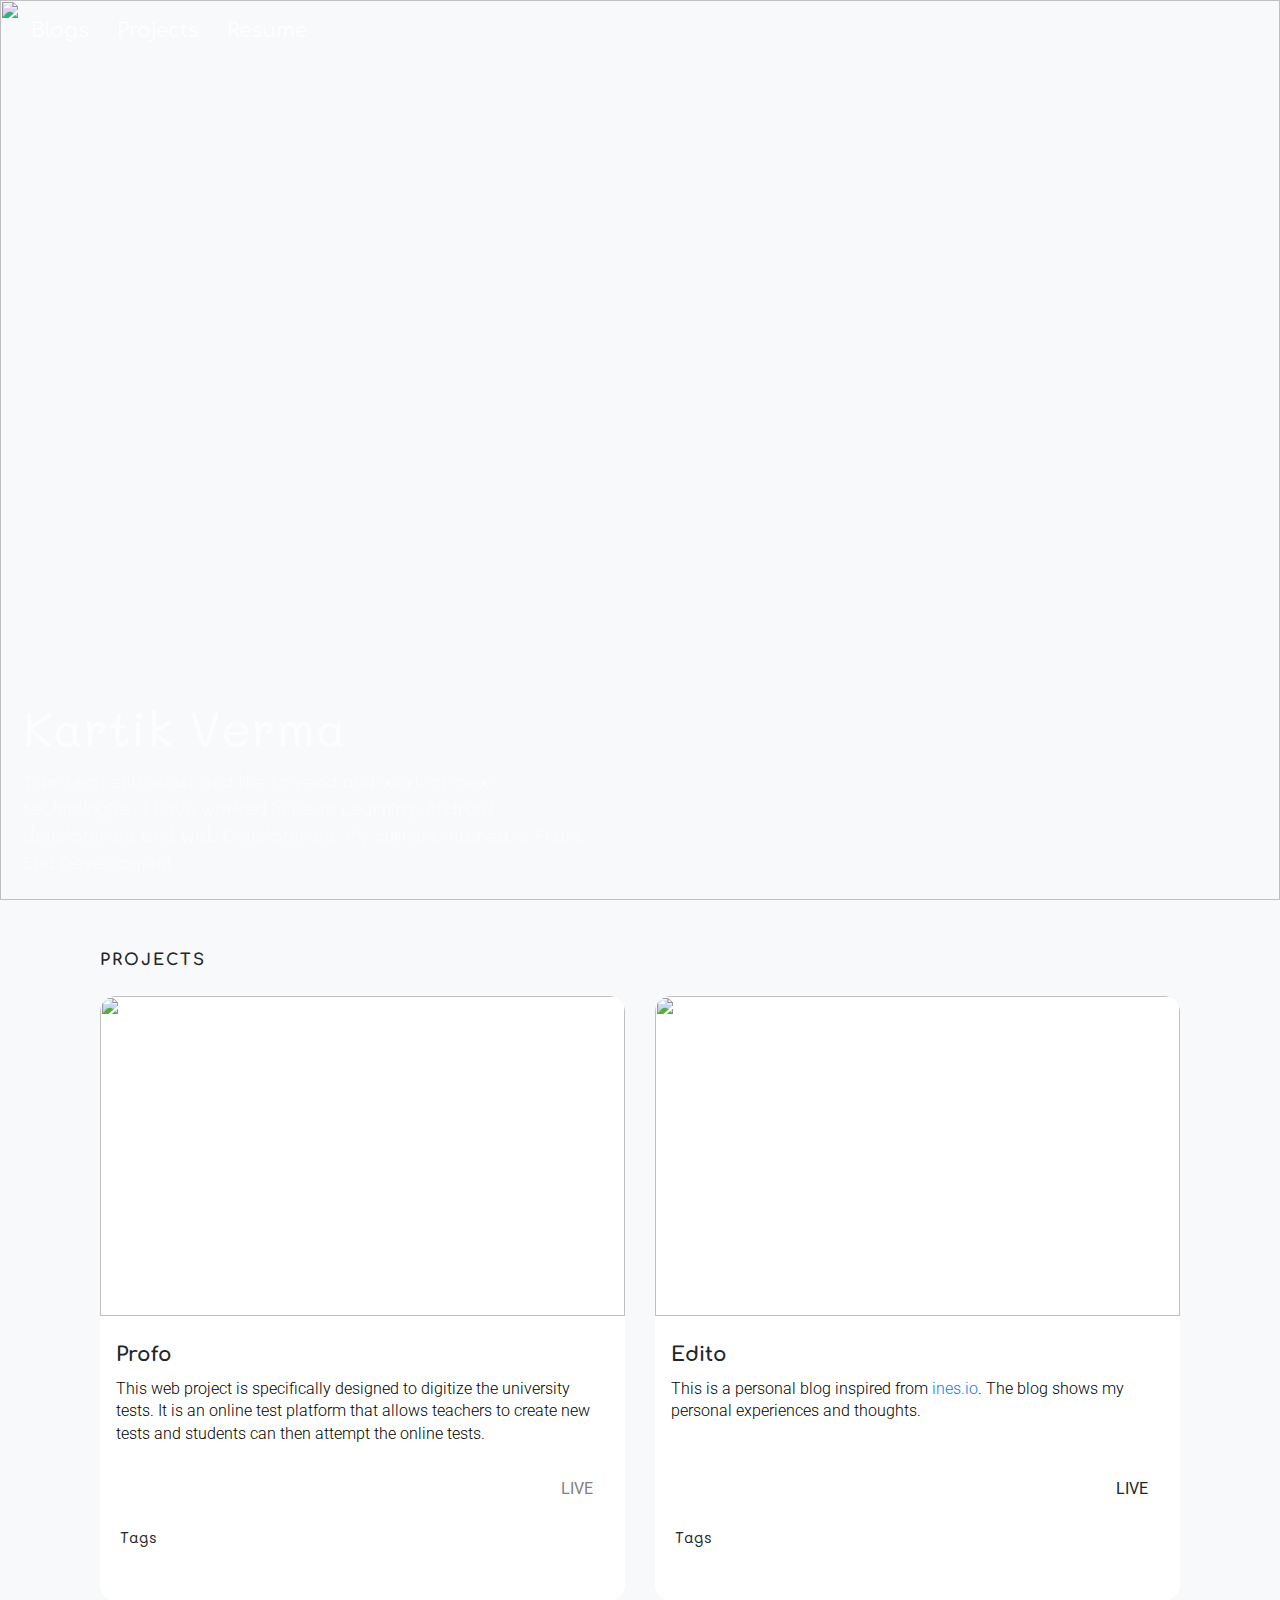
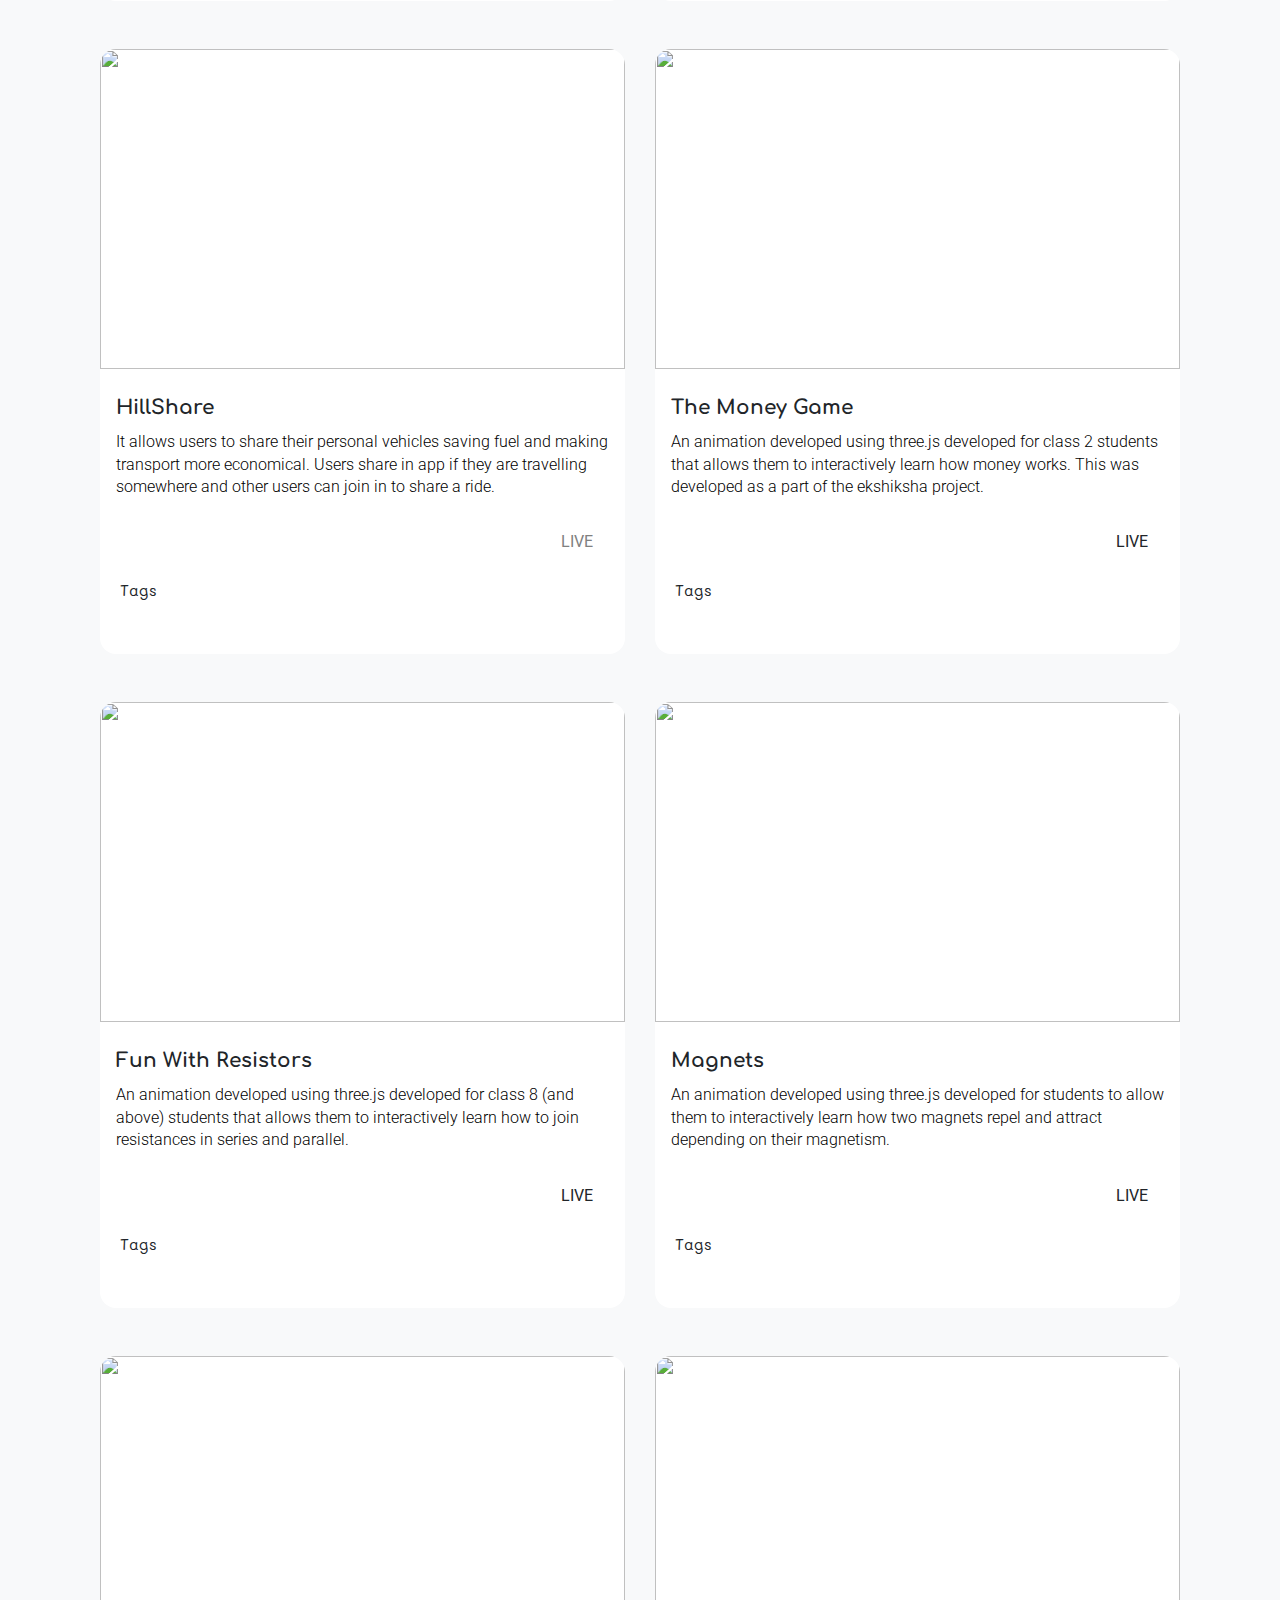
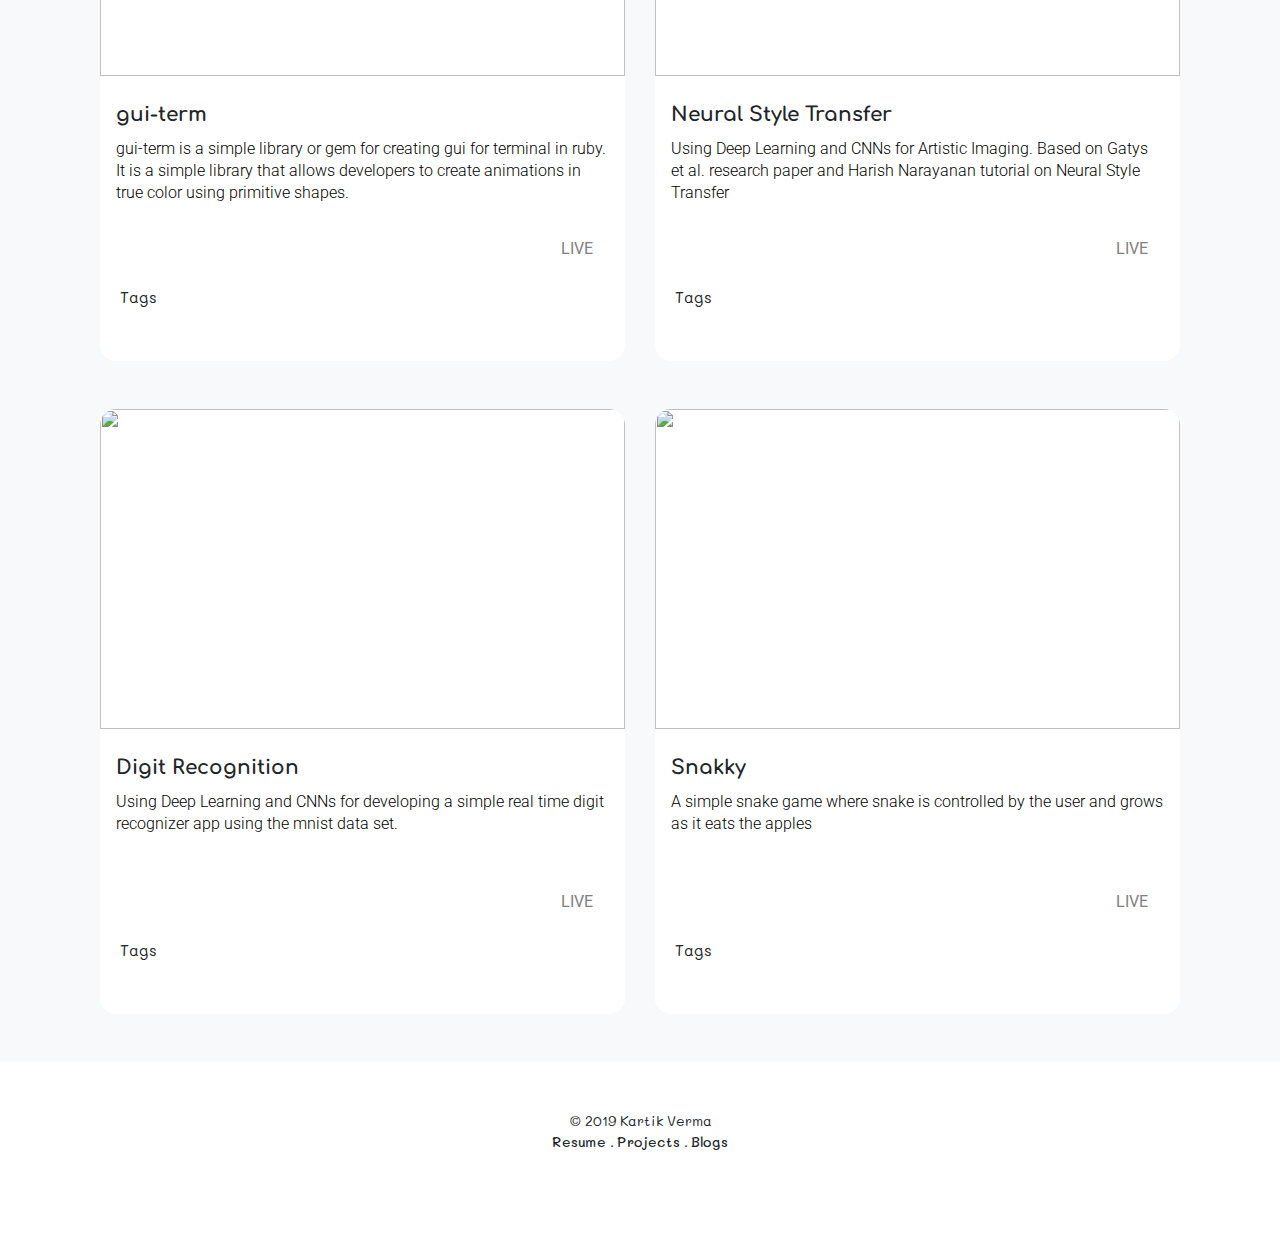
==== commit 28725130: "Merge branch 'master' of https://github.com/vermakartik/vermakartik.github.io" ====
--- a/index.html
+++ b/index.html
@@ -30,7 +30,7 @@
                 </div>
             <div class="col-12 pt-3" style="z-index: 1;">
                 <ul id="normalnav" class="c-nav-container">
-                    <li class="c-nav-link pl-2 pr-1"><a href="https://vermakartik.github.io/profile/">Blogs</a></li>
+                    <li class="c-nav-link pl-2 pr-1"><a href="https://vermakartik.github.io/profile/#/posts">Blogs</a></li>
                     <li class="c-nav-link pl-1 pr-1"><a href="#project-start">Projects</a></li>
                     <li class="c-nav-link pl-1 pr-2"><a href="./resume.html">Resume</a></li>
                 </ul>
@@ -343,6 +343,11 @@
             </section>
         </main>
     </div>
+
+    <div id="scrolltotop" onclick="moveToTop();" class="scroll-to-top scroll-top-not-visible mb-2 mr-2 shadow position-fixed">
+        <i class="fas fa-arrow-up"></i>
+    </div>
+
     <footer class="container-fluid bg-white pt-5 pb-5">
         <div class="row">
             <div class="col-12 text-center footer-copyright">
--- a/assets/css/styles.css
+++ b/assets/css/styles.css
@@ -8,6 +8,7 @@
  html, body {
      margin: 0px !important;
      padding: 0px !important;
+     scroll-behavior: smooth;
  }
 
 .profile-container {
@@ -87,7 +88,12 @@
 }
 
 @keyframes bounce {
-    50% { transform: scale(1.05);}
+    0% { transform: scale(0); }
+    50% { transform: scale(1.05); }
+}
+
+@keyframes bounceOut {
+    100% { transform: scale(0); }
 }
 
 .nav-not-visible{
@@ -182,6 +188,52 @@
     text-overflow: ellipsis;
 }
 
+
+.scroll-to-top{
+    right: 0px;
+    bottom: 0px;
+    background: linear-gradient(to top, var(--color-main), var(--color-mid), var(--color-nav));
+    border-radius: 50px;
+    padding: 10px 14px;
+    overflow: hidden;
+    cursor: pointer;
+    z-index: 1;
+    color: white;
+    transition: color 0.14 ease-in-out;
+}
+
+.scroll-to-top::before {
+    content: "";
+    position: absolute;
+    top: 0px;
+    left: 0px;
+    width: 100%;
+    height: 100%;
+    opacity: 0;
+    background: var(--color-main);
+    color: var(--color-sec);
+    z-index: -1;
+    transition: opacity 0.14s ease-in-out;
+}
+
+.scroll-to-top:hover::before {
+    opacity: 1;
+}
+
+.scroll-to-top:hover {
+    color: var(--color-sec);
+}
+
+.scroll-top-visible{
+    visibility: visible;
+    animation: bounce 1.0s;
+}
+
+.scroll-top-not-visible {
+    animation: bounceOut 1.0s;
+    visibility: hidden;
+}
+
 .view-button{
     border: none;
     background: linear-gradient(to left, var(--color-main),var(--color-mid), var(--color-sec));
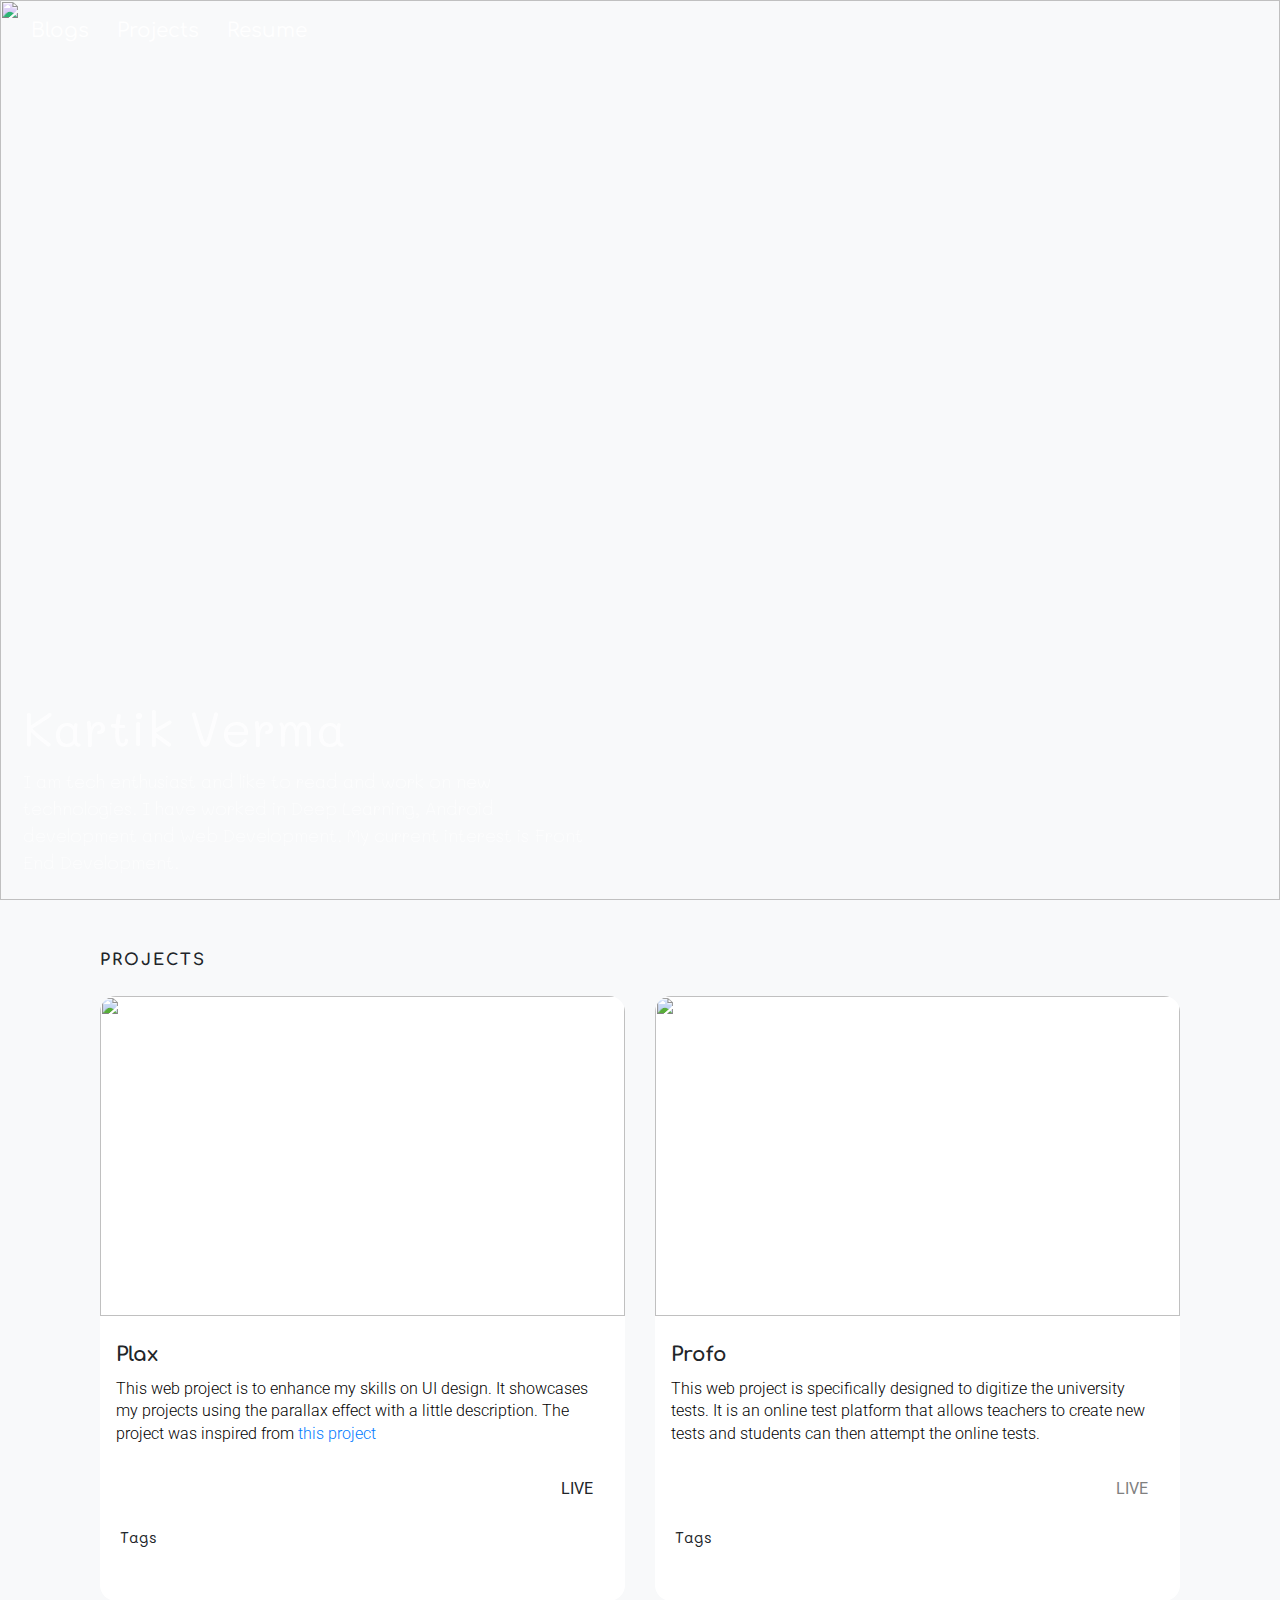
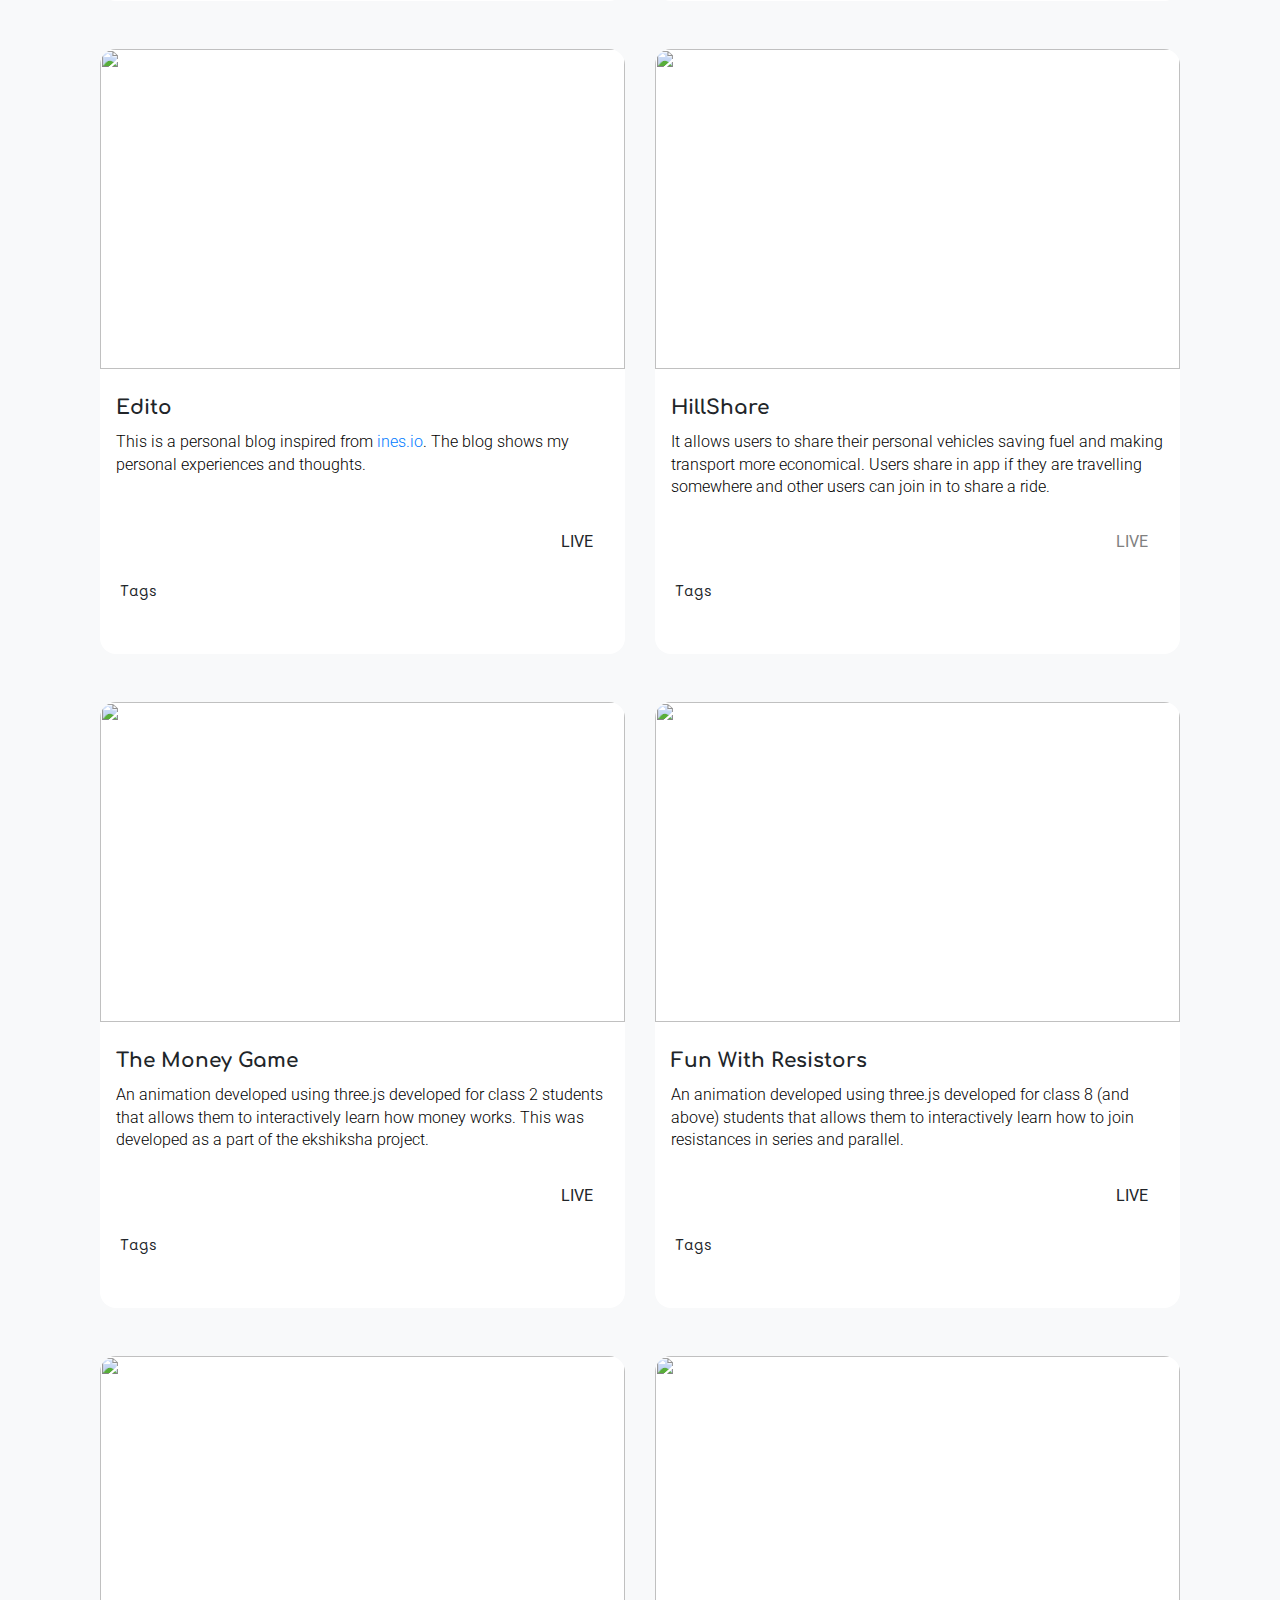
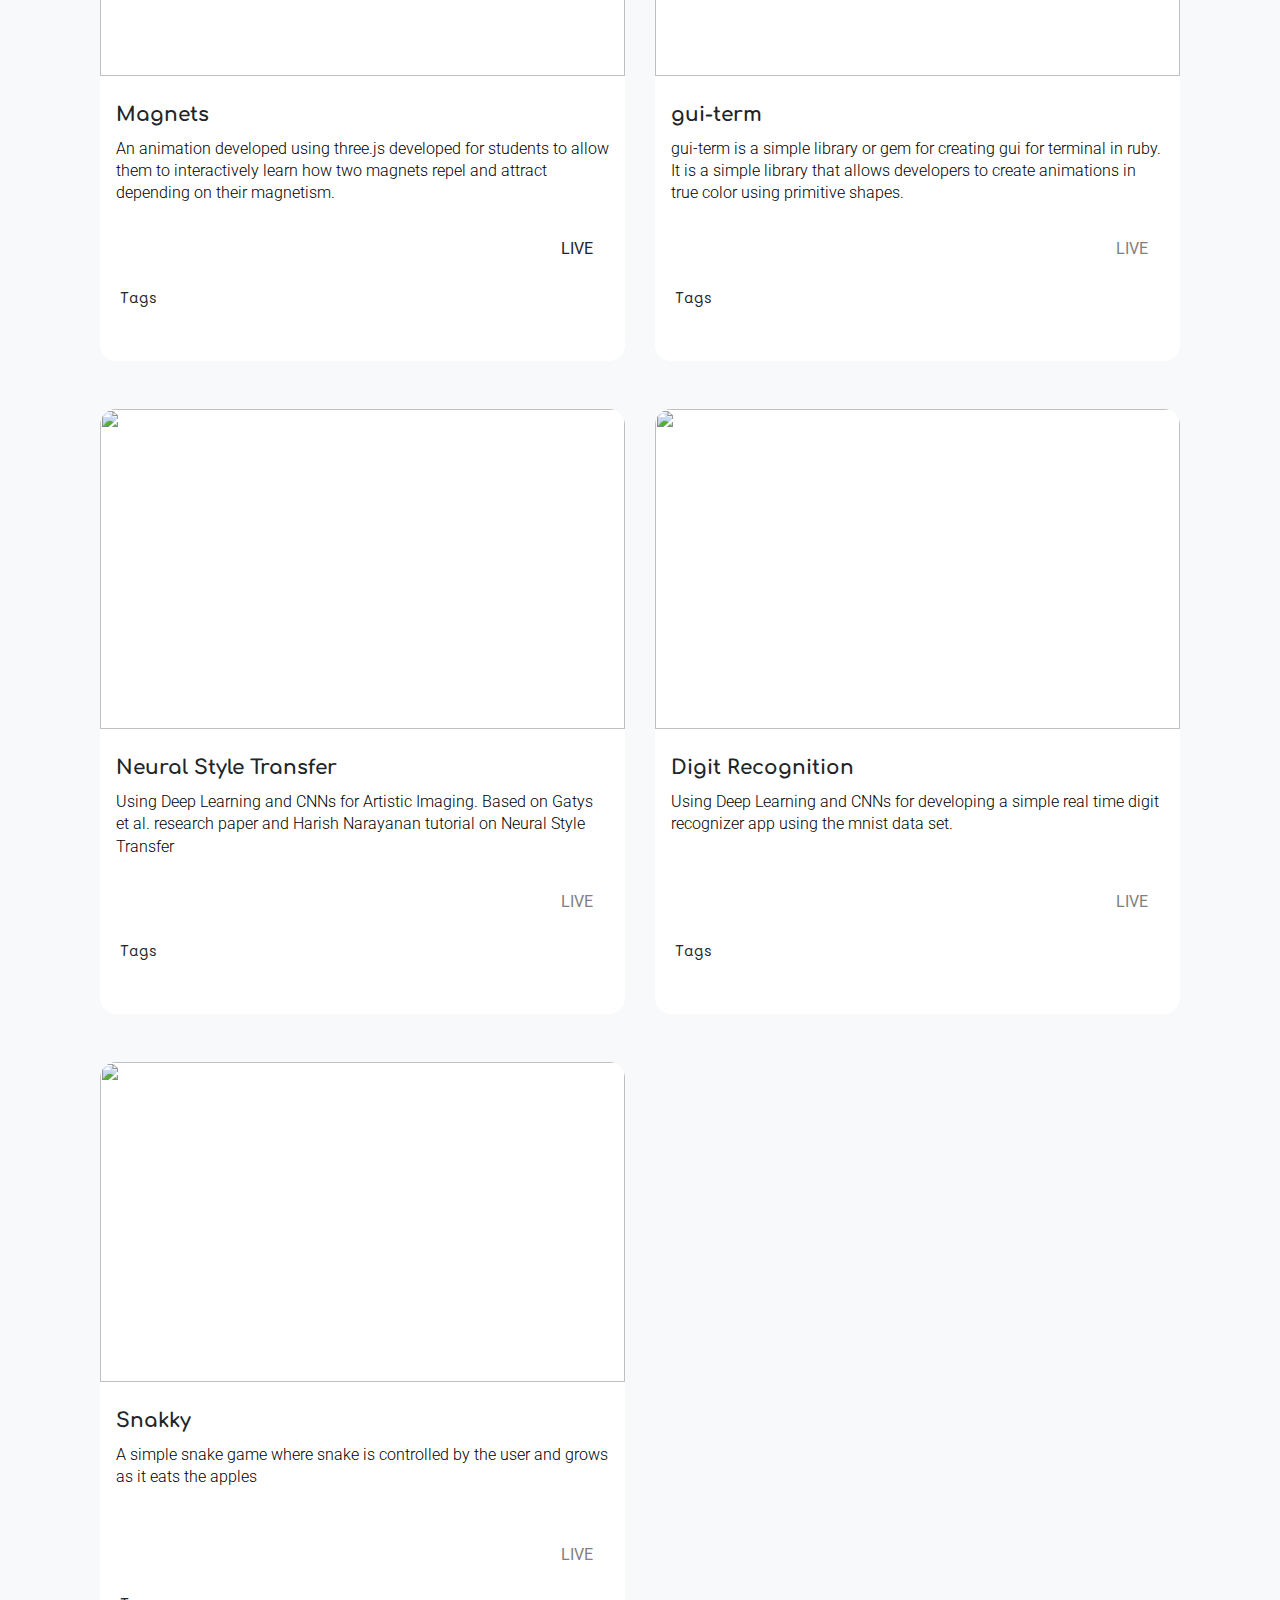
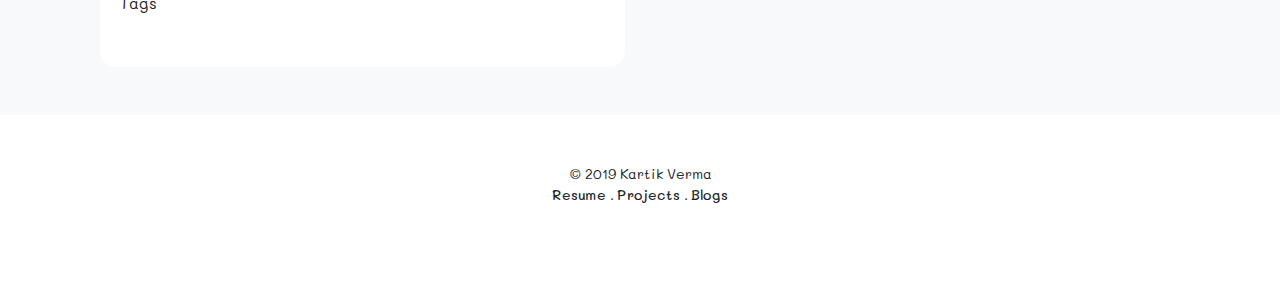
==== commit 554c9b90: "added google analytics tracking" ====
--- a/index.html
+++ b/index.html
@@ -1,6 +1,16 @@
 <!DOCTYPE html>
 <html lang="en">
 <head>
+    <!-- Global site tag (gtag.js) - Google Analytics -->
+    <script async src="https://www.googletagmanager.com/gtag/js?id=UA-148609643-1"></script>
+    <script>
+    window.dataLayer = window.dataLayer || [];
+    function gtag(){dataLayer.push(arguments);}
+    gtag('js', new Date());
+
+    gtag('config', 'UA-148609643-1');
+    </script>
+
     <meta charset="UTF-8">
     <meta name="viewport" content="width=device-width, initial-scale=1.0">
     <meta http-equiv="X-UA-Compatible" content="ie=edge">
@@ -53,6 +63,36 @@
                     <div id="project-start" style="font-family: 'comfortaa', 'sans-serif'; letter-spacing: 2px; text-transform: uppercase; font-weight: bold;">Projects</div>
                     <div class="row pt-0 pb-4">
 
+                        <!-- project 0 -->
+                        <div class="col-12 col-md-6 pt-4 pb-4">
+                                <div class="project-container-main col-12 bg-white p-0">
+                                    <div class="project-image-container">
+                                        <img class="project-image" src="./assets/images/plax_project.png"/>  
+                                    </div> 
+                                    <div class="row pt-3 pb-3 pl-3 pr-3">
+                                        <div class="col-12 project-header mt-2">
+                                            Plax
+                                        </div>
+                                        <div class="col-12 project-desc mt-2">
+                                            This web project is to enhance my skills on UI design. It showcases my projects using the parallax effect with a little description. The project was inspired from  <a href="https://amitchambial.netlify.com/">this project</a>
+                                        </div>
+                                        <div class="col-12 clear pt-4 pb-2">
+                                            <a href="https://github.com/vermakartik/plax" class="view-button rounded-sm pt-2 pb-2 pl-3 pr-3 " style="float: left;">
+                                                View on Github
+                                            </a>
+                                            <a href="https://vermakartik.github.io/plax" class="live-button rounded-sm pt-2 pb-2 pl-3 pr-3" style="float: right">Live<span class="arrow-live"><i class="fas fa-arrow-right"></i></span>
+                                            </a>
+                                        </div>
+                                        <div class="col-12 pt-2 pb-2">
+                                            <div  class="pl-1 pb-1" style="font-family: 'Mali', cursive;">Tags</div>
+                                            <div class="c-tag">HTML</div>
+                                            <div class="c-tag">CSS3</div>
+                                            <div class="c-tag">UI design</div>
+                                        </div>
+                                    </div>
+                                </div>
+                            </div>
+
                         <!-- project 1 -->
                         <div class="col-12 col-md-6 pt-4 pb-4">
                             <div class="project-container-main col-12 bg-white p-0">
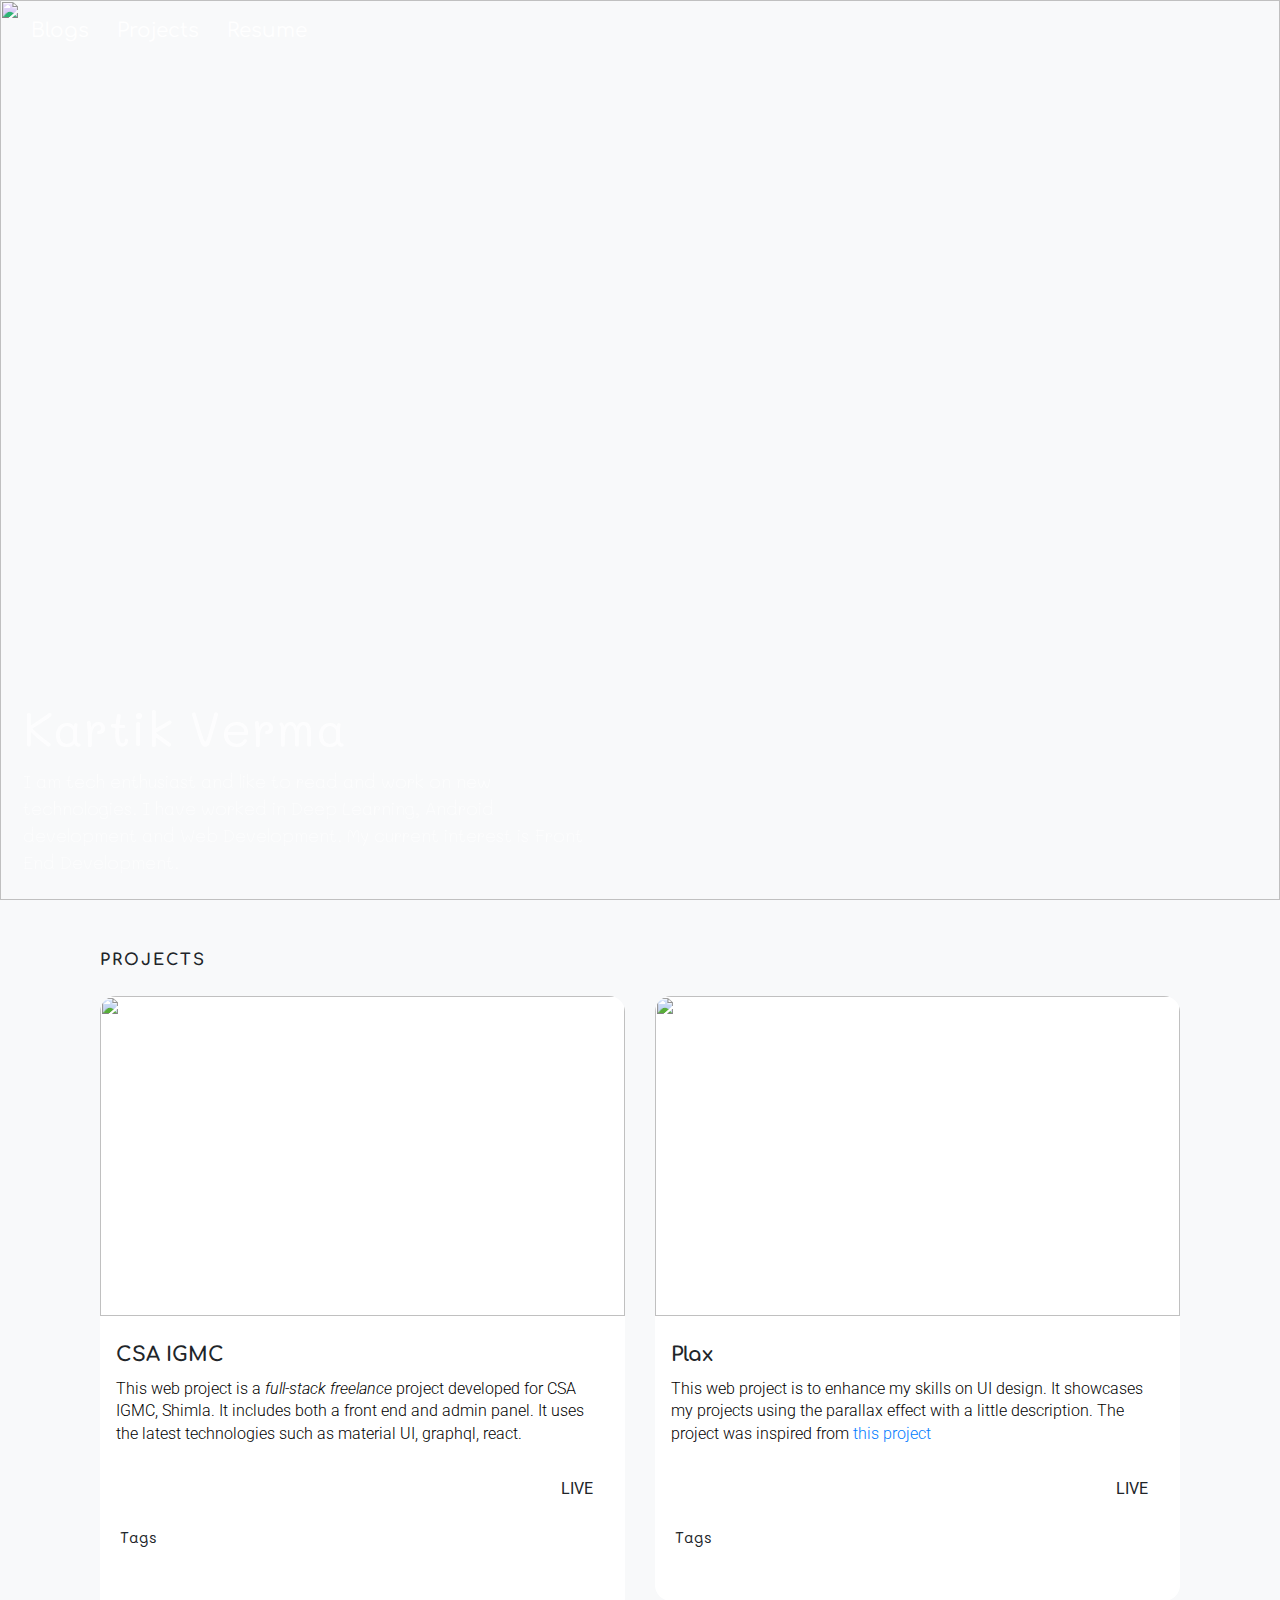
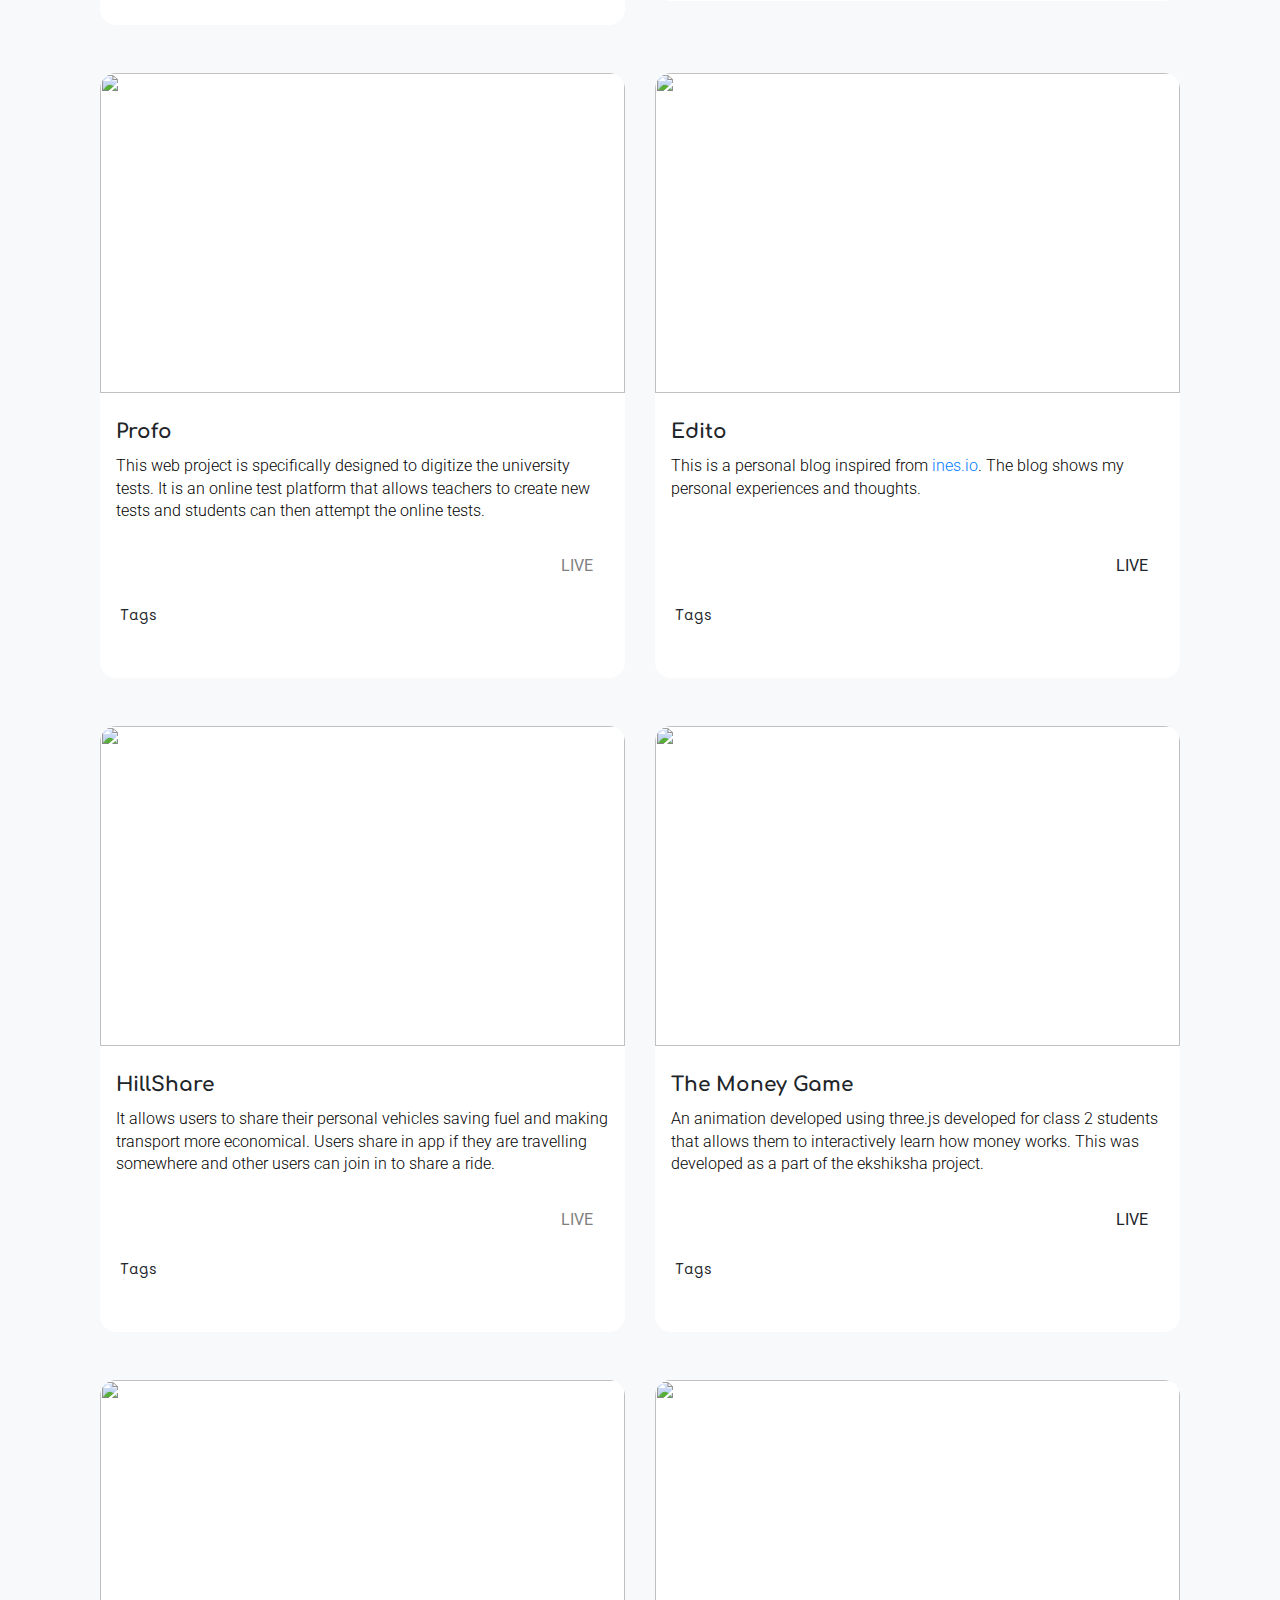
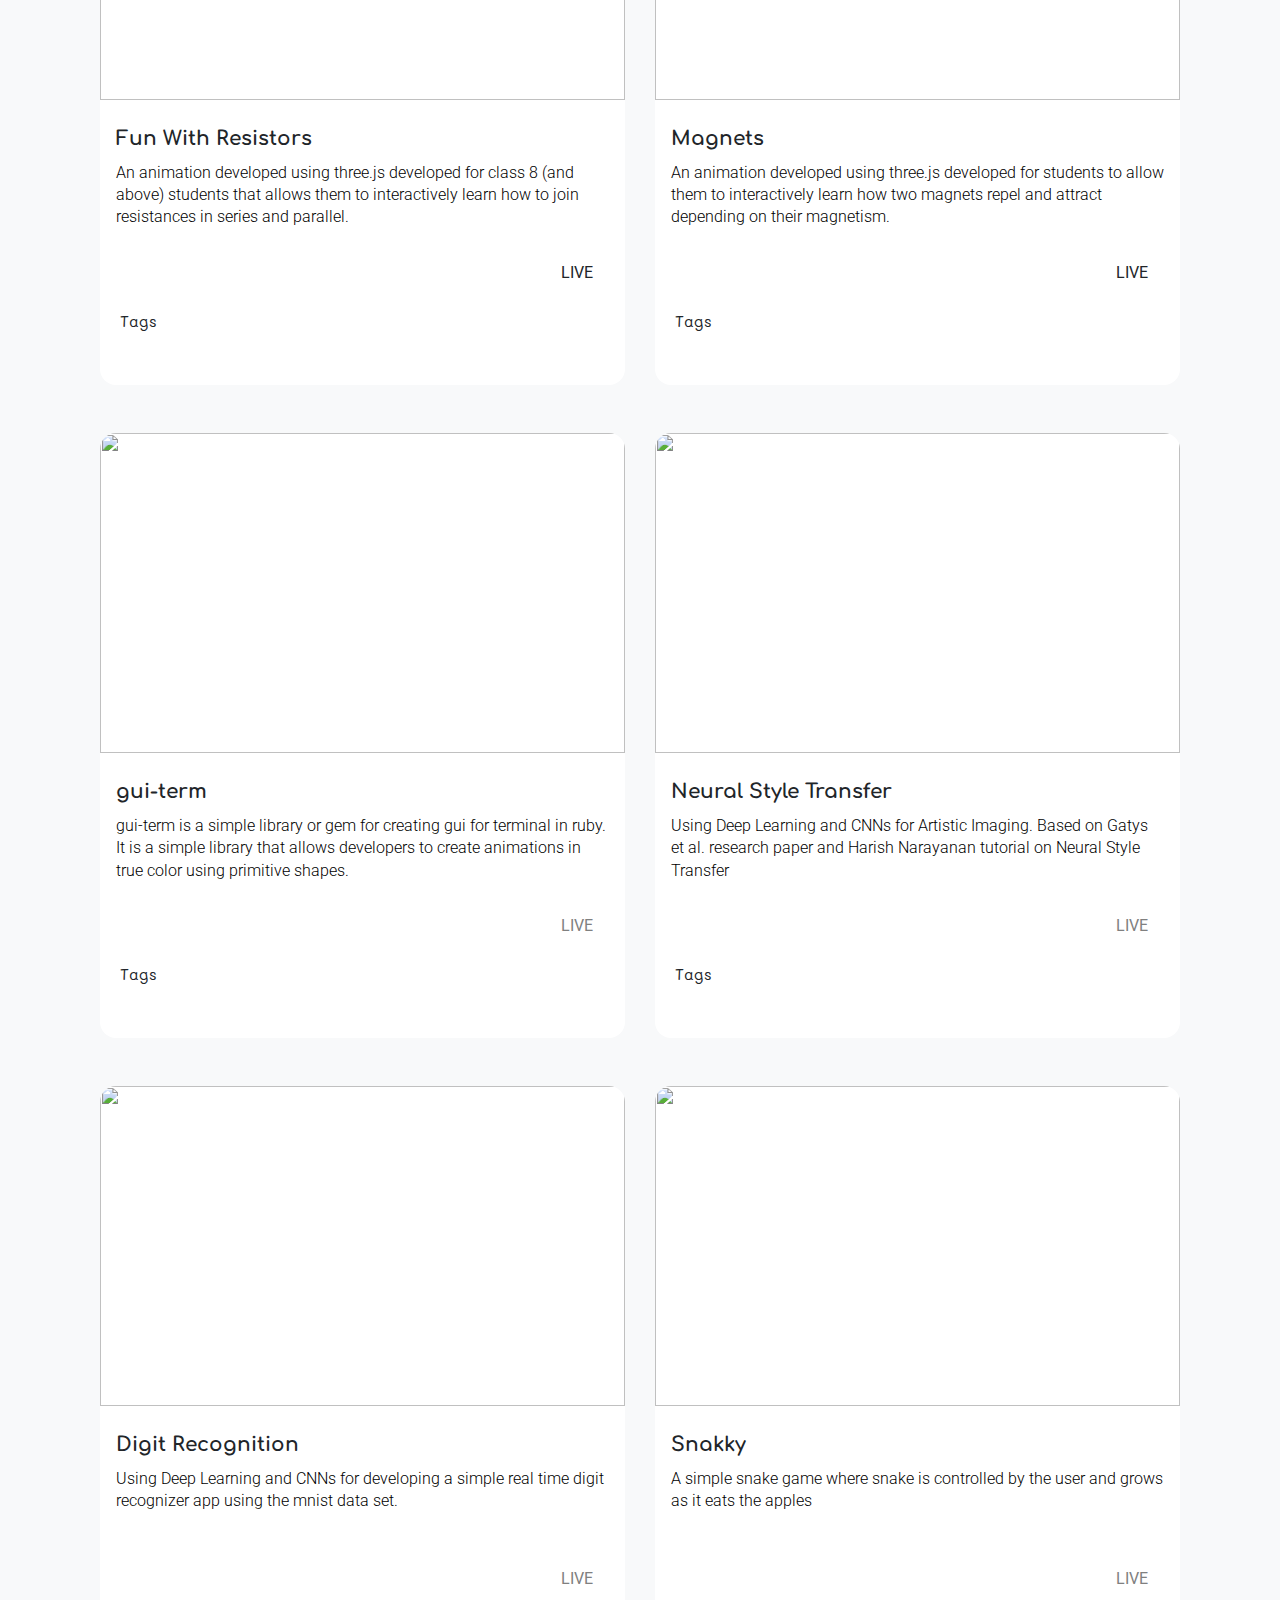
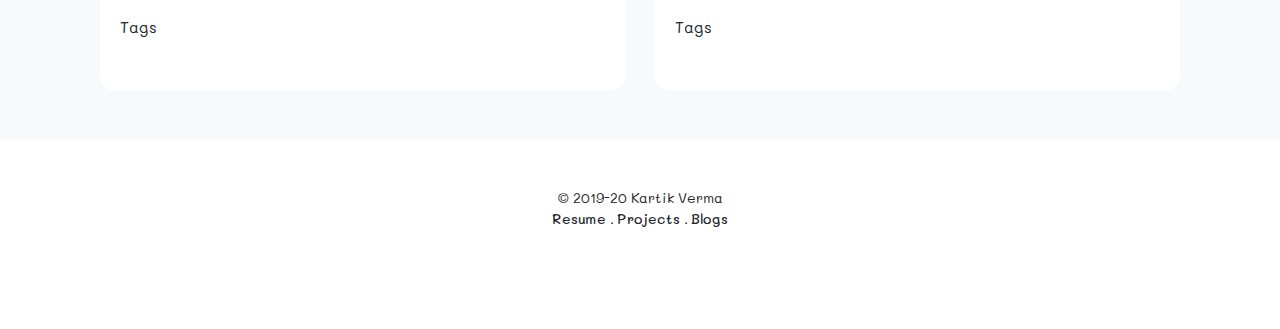
==== commit 25db326d: "Update index.html" ====
--- a/index.html
+++ b/index.html
@@ -63,6 +63,41 @@
                     <div id="project-start" style="font-family: 'comfortaa', 'sans-serif'; letter-spacing: 2px; text-transform: uppercase; font-weight: bold;">Projects</div>
                     <div class="row pt-0 pb-4">
 
+                        <!-- project -1 -->
+                        <div class="col-12 col-md-6 pt-4 pb-4">
+                                <div class="project-container-main col-12 bg-white p-0">
+                                    <div class="project-image-container">
+                                        <img class="project-image" src="./assets/images/csaigmc.jpg"/>  
+                                    </div> 
+                                    <div class="row pt-3 pb-3 pl-3 pr-3">
+                                        <div class="col-12 project-header mt-2">
+                                            CSA IGMC
+                                        </div>
+                                        <div class="col-12 project-desc mt-2">
+                                            This web project is a <em>full-stack freelance</em> project developed for CSA IGMC, Shimla. It includes both a front end and admin panel. It uses the latest technologies such as material UI, graphql, react. 
+                                        </div>
+                                        <div class="col-12 clear pt-4 pb-2">
+                                            <a href="https://github.com/csaigmc" class="view-button rounded-sm pt-2 pb-2 pl-3 pr-3 " style="float: left;">
+                                                View on Github
+                                            </a>
+                                            <a href="https://csaigmc.github.io" class="live-button rounded-sm pt-2 pb-2 pl-3 pr-3" style="float: right">Live<span class="arrow-live"><i class="fas fa-arrow-right"></i></span>
+                                            </a>
+                                        </div>
+                                        <div class="col-12 pt-2 pb-2">
+                                            <div  class="pl-1 pb-1" style="font-family: 'Mali', cursive;">Tags</div>
+                                            <div class="c-tag">React</div>
+                                            <div class="c-tag">GraphQL</div>
+                                            <div class="c-tag">Apollo</div>
+                                            <div class="c-tag">Material UI</div>
+                                            <div class="c-tag">Express</div>
+                                            <div class="c-tag">Mongoose</div>
+                                            <div class="c-tag">MongoDB</div>
+                                        </div>
+                                    </div>
+                                </div>
+                            </div>
+                        
+
                         <!-- project 0 -->
                         <div class="col-12 col-md-6 pt-4 pb-4">
                                 <div class="project-container-main col-12 bg-white p-0">
@@ -391,7 +426,7 @@
     <footer class="container-fluid bg-white pt-5 pb-5">
         <div class="row">
             <div class="col-12 text-center footer-copyright">
-                &copy; 2019 Kartik Verma 
+                &copy; 2019-20 Kartik Verma 
                 <div><a href="./resume.html">Resume</a> . <a href="#project-start">Projects</a> . <a href="https://vermakartik.github.io/profile">Blogs</a></div>
             </div>
             <div class="col-12 pt-3 text-center social-icon-container">
@@ -410,4 +445,4 @@
     <script src="https://cdnjs.cloudflare.com/ajax/libs/popper.js/1.14.7/umd/popper.min.js" integrity="sha384-UO2eT0CpHqdSJQ6hJty5KVphtPhzWj9WO1clHTMGa3JDZwrnQq4sF86dIHNDz0W1" crossorigin="anonymous"></script>
     <script src="https://stackpath.bootstrapcdn.com/bootstrap/4.3.1/js/bootstrap.min.js" integrity="sha384-JjSmVgyd0p3pXB1rRibZUAYoIIy6OrQ6VrjIEaFf/nJGzIxFDsf4x0xIM+B07jRM" crossorigin="anonymous"></script>
 </body>
-</html>+</html>
